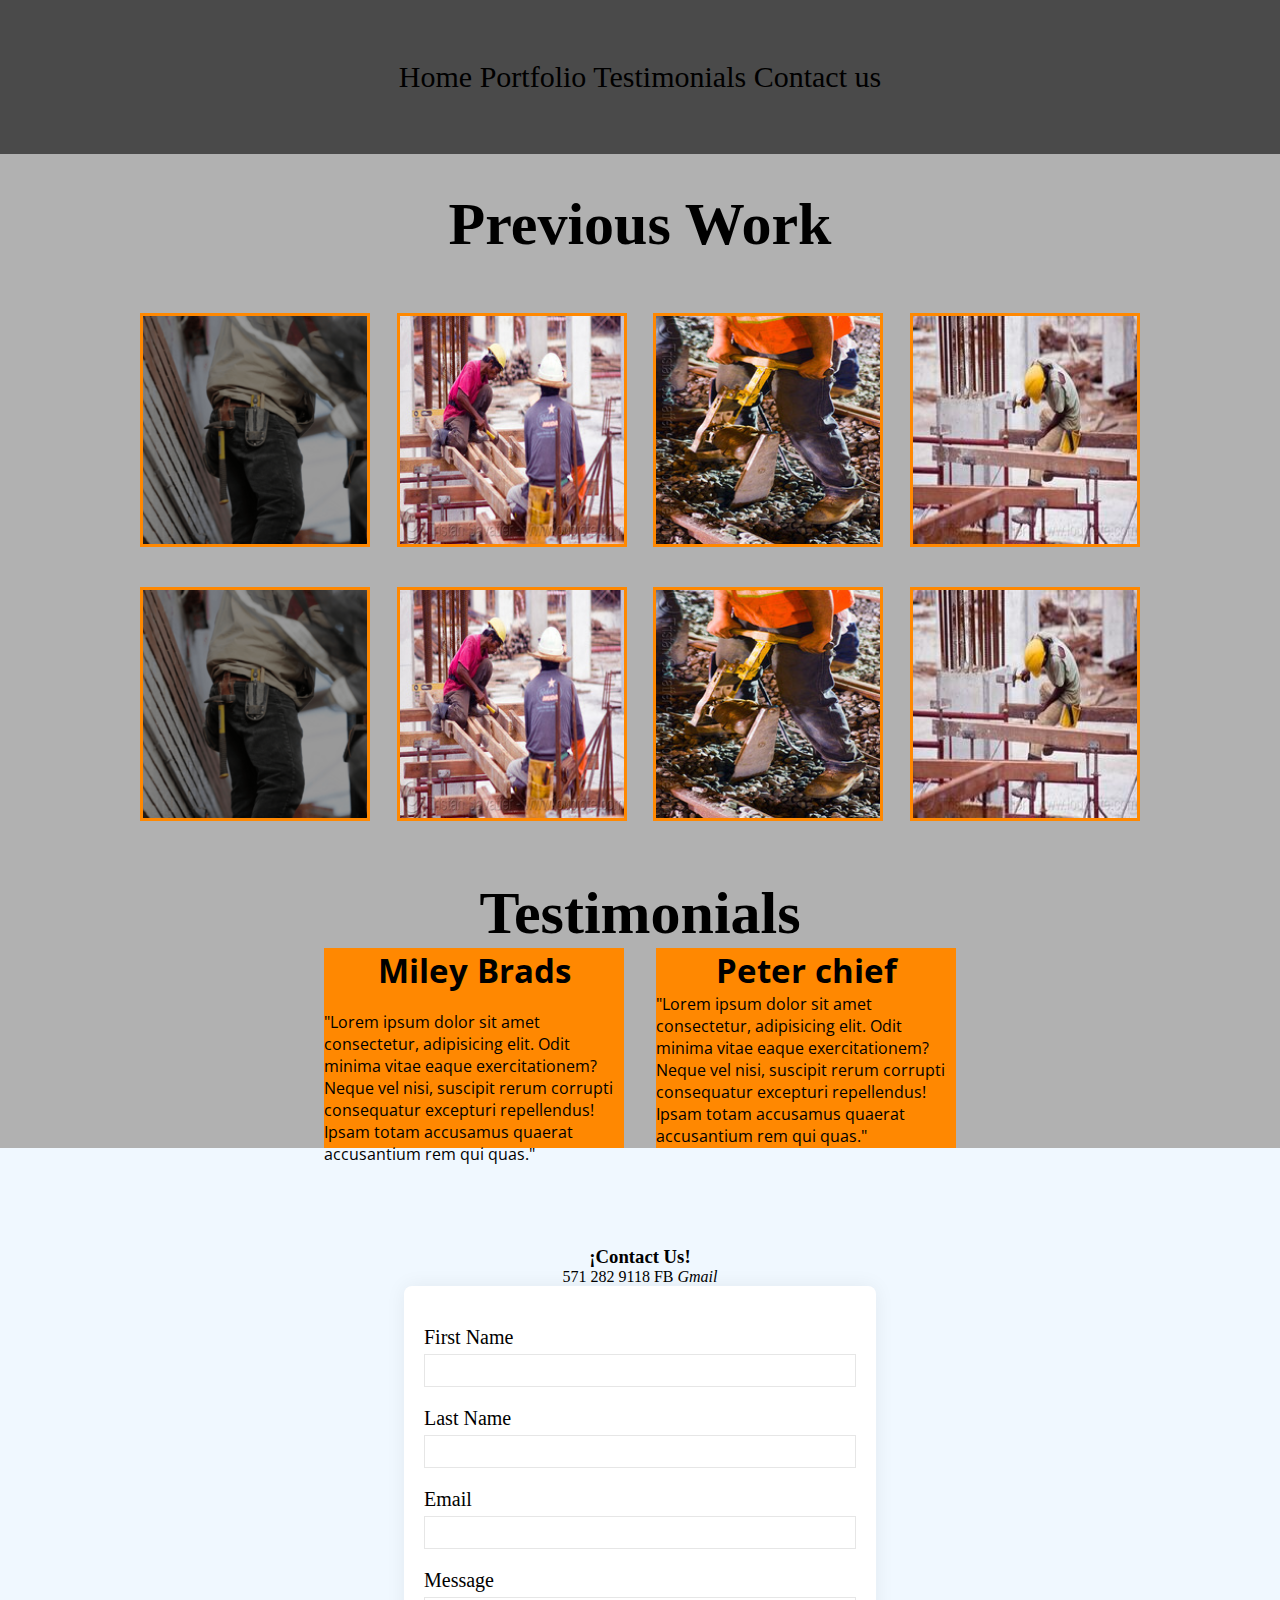
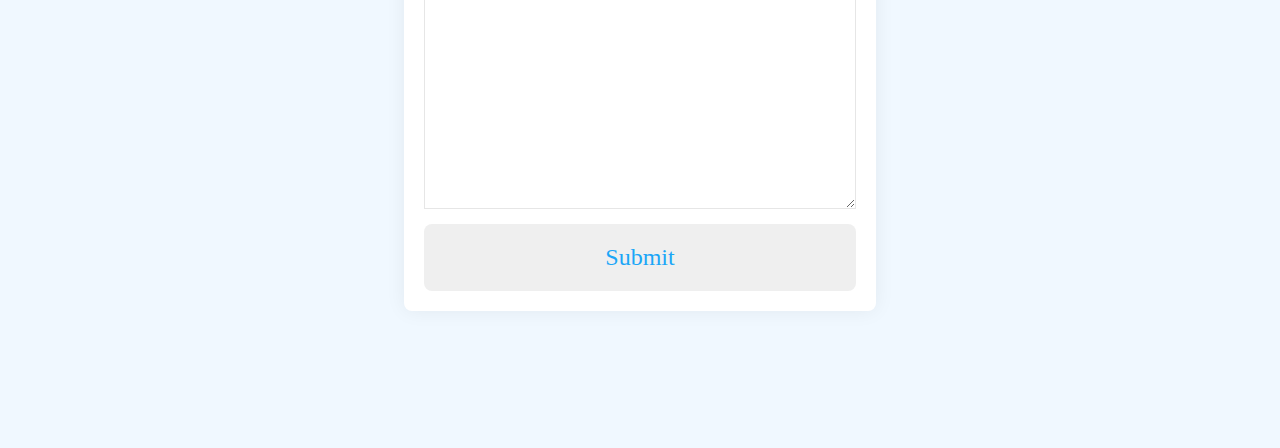
==== index.html @ d0335ebe "decorhome" ====
<!DOCTYPE html>
<html lang="en">

<head>
    <meta charset="UTF-8">
    <meta http-equiv="X-UA-Compatible" content="IE=edge">
    <meta name="viewport" content="width=device-width, initial-scale=1.0">
    <title>Decor Home Improvement</title>
    <link rel="stylesheet" type="text/css" href="styles.css">
    <!-- <script src="tuki.js"></script> -->

    <link
        href="https://fonts.googleapis.com/css2?family=Fraunces:ital,wght@1,500&family=Open+Sans:wght@300&family=Shizuru&display=swap"
        rel="stylesheet">
</head>



<body>
    <header>
        <div class="contenedor">
            <nav class="menu">
                <a href="#" target="_blank">Home</a>
                <a href="#projects">Portfolio</a>
                <a href="#test">Testimonials</a>
                <!-- <a href="#">Rates</a> -->
                <a href="#contact">Contact us</a>
                <!-- <a class="github" href="http://www.github.com/faahu" target="_blank"><i class="fa fa-github"></i></a> -->
            </nav>
    </header>

    <!-- <div class="contenedor-texto">
                <div class="texto">
                    <h1 class="nombre">Facundo Purdie</h1>
                    <h2 class="profesion">Web Developer</h2>
                </div>
            </div> -->

    <!-- Portfolio ZONE  CSS STYLE TEST -->
    <br>
    <br>


    <section class="Portfolio">
        <h3></h3>
        <div class="contenedor">
            <h3 class="projects" id="projects">Previous Work</h3>
            <div class="contenedor-projects">

            </div>
        </div>
    </section>
    <br>
    <br>
    <br>

    <!-- IMAGEN CENTRO -->
    <div class="container">
        <!-- <h3>asheeeeei</h3> -->
        <div class="imagenes">
            <ul id="imagis" class="imagis">
                <!-- <li> -->
                <div class="cuadrado">
                    <div class="saiz">
                        <div class="thumb">
                            <img src=" ./img/111.png" class="imagen">
                        </div>
                    </div>
                    <div class="saiz">
                        <div class="thumb">
                            <img src=" ./img/333.jpg" class="imagen">
                        </div>
                    </div>
                    <div class="saiz">
                        <div class="thumb">
                            <img src=" ./img/222.jpg" class="imagen">
                        </div>
                    </div>
                    <div class="saiz">
                        <div class="thumb">
                            <img src=" ./img/444.jpg" class="imagen">
                        </div>
                    </div>
                    <div class="saiz">
                        <div class="thumb">
                            <img src=" ./img/111.png" class="imagen">
                        </div>
                    </div>
                    <div class="saiz">
                        <div class="thumb">
                            <img src=" ./img/333.jpg" class="imagen">
                        </div>
                    </div>

                    <div class="saiz">
                        <div class="thumb">
                            <img src=" ./img/222.jpg" class="imagen">
                        </div>
                    </div>
                    <div class="saiz">
                        <div class="thumb">
                            <img src=" ./img/444.jpg" class="imagen">
                        </div>
                    </div>

                </div>
        </div>
        <!-- <img src="./img/333.jpg">
                <img src="./img/333.jpg"> -->
        <!-- <img src="./img/4.jpg"> -->


        <!-- </li> -->
        </ul>
    </div>
    </div>


    <!-- EFECTO CSS zzz -->


    <!-- <div id="shadow" class="shadow"></div> -->

    <!-- <div id="nav-arrows" class="nav-arrows">
        <a href="#">Next</a>
        <a href="#">Previous</a>
    </div> -->

    <!-- </div>
    </div> -->



    <!-- Services ZONE -->

    <!-- <section class="services">
                <h3></h3>
                <div class="contenedor">
                    <h3 class="projects">Services</h3>
                    <div class="contenedor-projects">

                    </div>
                </div>
            </section> -->


    <!-- Testimonials ZONE -->
    <br>
    <section class="testimonials" id="test">
        <h3 class="encabezado">Testimonials</h3>
        <div class="contenedor-testimonio">
            <div class="testimonio">
                <h4 class="monials">Miley Brads</h4>
                <br>
                <p class="font">"Lorem ipsum dolor sit amet consectetur, adipisicing elit.
                    Odit minima vitae eaque exercitationem? Neque vel nisi,
                    suscipit rerum corrupti consequatur excepturi repellendus!
                    Ipsam totam accusamus quaerat accusantium rem qui quas."</p>
            </div>
            <br>

            <div class="testimonio">
                <h4 class="monials">Peter chief</h4>
                <p class="font">"Lorem ipsum dolor sit amet consectetur, adipisicing elit.
                    Odit minima vitae eaque exercitationem? Neque vel nisi,
                    suscipit rerum corrupti consequatur excepturi repellendus!
                    Ipsam totam accusamus quaerat accusantium rem qui quas."</p>
            </div>
        </div>
    </section>


    <!-- CONTAC ZONE, gmail, FB LOGO

        
    <section class="contact" id="contact">
        <h3>¡Contact Us!</h3>
        <div>
            <a href="#"></a> 
            571 282 9118
            <a href="#">FB</a>
            <a class="Gmail" href="mailto:fgrivas@yahoo.com" target="_blank"><i class="fa fa-github">Gmail</i></a>
             <a href="mailto:fgrivas@yahoo.com">Send Quote</a> 

        </div>
    </section>

    </div>
-->
    <!-- FORMULARIO -->

    <section class="seccion">
        <h3 class="">¡Contact Us!</h3>

        <div>
            <!-- <a href="#"></a> -->
            571 282 9118
            <a href="#">FB</a>
            <a class="Gmail" href="mailto:fgrivas@yahoo.com" target="_blank"><i class="fa fa-github">Gmail</i></a>
            <!-- <a href="mailto:fgrivas@yahoo.com">Send Quote</a> -->

        </div>
        <div class="containerrr">
            <form action="https://formspree.io/f/mjvlavng" method="POST" id="my-form" target="_blank">

                <div class="form-group">
                    <label for="firstName"> First Name</label>
                    <input type="text" id="firstName" name="firstName">
                </div>

                <div class="form-group">
                    <label for="lastName">Last Name</label>
                    <input type="text" id="lastName" name="lastName">
                </div>

                <div class="form-group">
                    <label for="email"> Email</label>
                    <input type="text" id="email" name="email">
                </div>

                <div class="form-group">
                    <label for="message">Message</label>
                    <textarea name="message" id="message" cols="30" rows="10"></textarea>
                </div>

                <button type="submit">Submit</button>
            </form>
        </div>
        <div id="status"></div>
    </section>

    <script src="tuki.js"></script>
</body>

</html>
---- styles.css ----
body {
    background-color: rgb(177, 177, 177);
    /* font-family: 'Fraunces', serif; */
    /* font-family: 'Shizuru', cursive; */
    font-family: 'Open Sans', sans-serif;
}

/* FUENTE DE JOEL

font-family: 'Fraunces', serif;
font-family: 'Shizuru', cursive; 

CENTER IMAGE

{
    display: block;
    margin-left: auto;
    margin-right: auto;
    width: 50%;
  }
 
  */

.header {
    padding: 60px;
    text-align: center;
    background: #1abc9c;
    color: white;
    font-size: 30px;
}

.menu {
    padding: 60px;
    text-align: center;
    background: #05050598;
    /* color: rgb(224, 8, 8); */
    font-size: 30px;
    color: inherit;
    text-decoration: inherit;
}

a {
    color: inherit;
    text-decoration: inherit;
}




/*-------------------------------- EFFECT PORTFOLIO ------------------------- */


.projects {

    /* font-family: 'Fraunces', serif; */
    /* font-family: 'Shizuru', cursive; */
    /* font-family: 'Open Sans', sans-serif; */

    font-size: 60px;
    text-align: center;

}

.cuadrado {
    display: flex;
    flex-direction: row;
    flex-wrap: wrap;
    justify-content: space-between;
}

.imagis {

    display: block;
    margin-left: auto;
    margin-right: auto;
    /* width: 50%; */





    /* width: 100%; */
    /* vertical-align: top;
    border-radius: 3px; */

    /* width: 90%; */
    max-width: 1000px;
    margin: auto;
    overflow: hidden;

    width: 100%;
    height: 100%;
    object-fit: cover;



    /* class thumb */
    /* 
    width: 100%;
    margin-bottom: 10px;
    border-color: #ff000d;
    border-style: solid;
} */
}

.container .imagenes .imagis .cuadrado .saiz {
    /* width: 23%; */
    margin-bottom: 40px;
}



.container .imagenes .imagis .cuadrado .saiz .thumb {

    /* width: 100%; */
    /* margin-bottom: 10px; */
    width: 100%;
    height: 100%;
    object-fit: cover;
    border-color: #ff8801;
    border-style: solid;
}

.imagen {

    Width: 100%;
    Height: 100%;
    Object-fit: cover;
}


/* TESTIMONIALS  */




.contenedor-testimonio {

    /* padding: 500px;
    padding-top: 100px; */
    display: flex;
    justify-content: center;
    gap: 1rem;
}



.encabezado {
    font-size: 60px;
    text-align: center;
}



.font {
    font-family: 'Open Sans', sans-serif;
    /* font-size: 25px; */
}




.testimonio {
    display: flex;
    flex-direction: column;
    background-color: #ff8801;
    height: 200px;
    width: 300px;

}

.monials {
    font-family: 'Open Sans', sans-serif;
    font-size: 33px;
    text-align: center;
}




/*                                       FORMULARIO                           */


* {
    padding: 0;
    margin: 0;
    box-sizing: border-box;
}

body {
    font-family: 'Montserrat';
}

.seccion {
    height: 100vh;
    width: 100%;
    background-color: aliceblue;
    display: flex;
    align-items: center;
    justify-content: center;
    flex-flow: column;
}

.containerrr {
    width: 90;
    max-width: 500px;
    margin: 0 auto;
    padding: 20px;
    box-shadow: 0px 0px 20px #00000010;
    background-color: white;
    border-radius: 8px;
    margin-bottom: 20px;
}


.form-group {
    width: 100%;
    margin-top: 20px;
    font-size: 20px;
}

.form-group input,
.form-group textarea {
    width: 100%;
    padding: 5px;
    font-size: 18px;
    border: 1px solid rgb(128, 128, 128, 0.199);
    margin-top: 5px;
}

textarea {
    resize: vertical;
}

button[type="submit"] {
    width: 100%;
    border: none;
    outline: none;
    padding: 20px;
    font-size: 24px;
    border-radius: 8px;
    font-family: 'Montserrat';
    color: rgb(27, 166, 247);
    text-align: center;
    cursor: pointer;
    margin-top: 10px;
    transition: .3s ease background-color;
}

button[type="submit"]:hover {
    background-color: rgb(214, 226, 236);
}

#status {
    width: 90%;
    max-width: 500px;
    text-align: center;
    padding: 10px;
    margin: 0 auto;
    border-radius: 8px;
}

#status.success {
    background-color: rgb(211, 250, 153);
    animation: status 4s ease forwards;
}

#status.error {
    background-color: rgb(250, 129, 92);
    color: white;
    animation: status 4s ease forwards;
}

@keyframes status {
    0% {
        opacity: 1;
        pointer-events: all;
    }

    90% {
        opacity: 1;
        pointer-events: all;
    }

    100% {
        opacity: 0;
        pointer-events: none;

    }
}
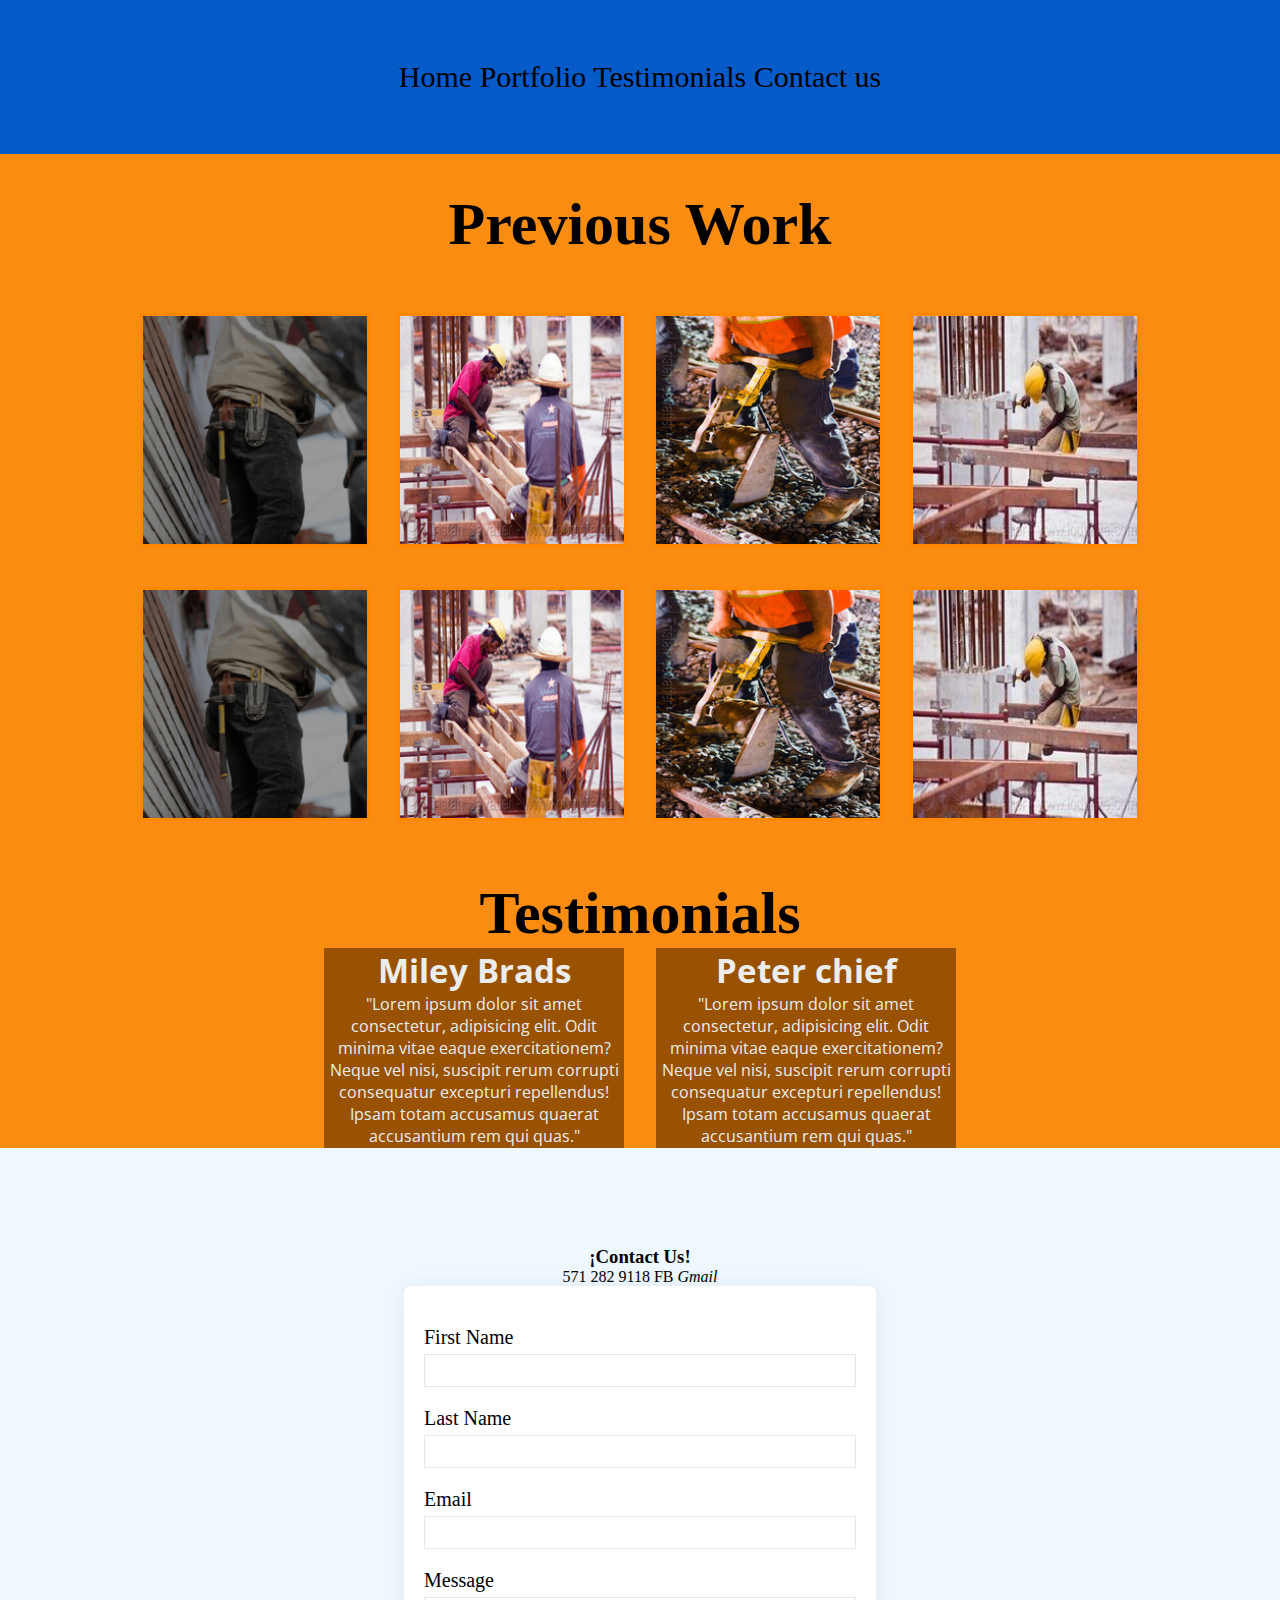
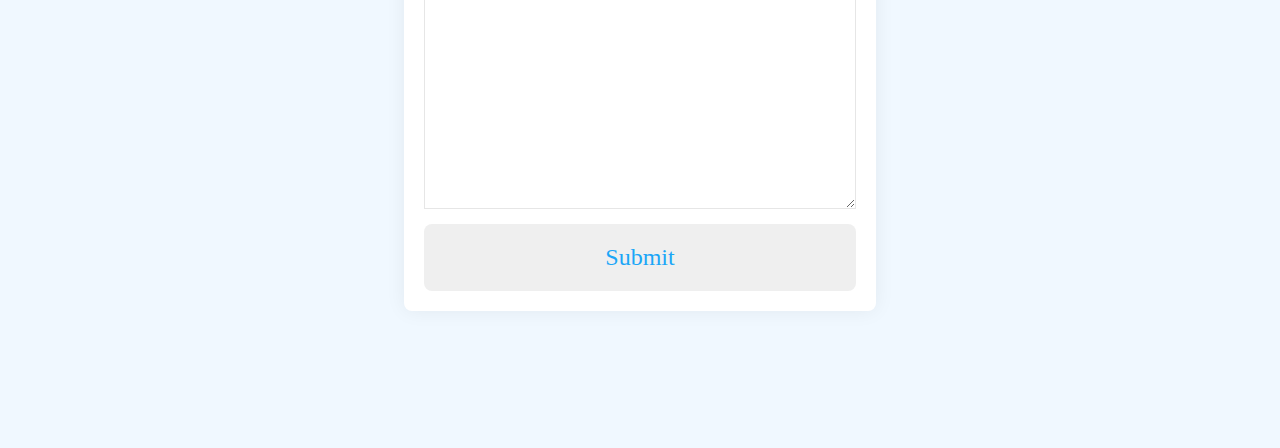
==== commit 5cf84d7f: "decorhome" ====
--- a/index.html
+++ b/index.html
@@ -151,7 +151,7 @@
         <div class="contenedor-testimonio">
             <div class="testimonio">
                 <h4 class="monials">Miley Brads</h4>
-                <br>
+
                 <p class="font">"Lorem ipsum dolor sit amet consectetur, adipisicing elit.
                     Odit minima vitae eaque exercitationem? Neque vel nisi,
                     suscipit rerum corrupti consequatur excepturi repellendus!
--- a/styles.css
+++ b/styles.css
@@ -1,5 +1,5 @@
 body {
-    background-color: rgb(177, 177, 177);
+    background-color: rgb(250, 141, 17);
     /* font-family: 'Fraunces', serif; */
     /* font-family: 'Shizuru', cursive; */
     font-family: 'Open Sans', sans-serif;
@@ -32,7 +32,7 @@
 .menu {
     padding: 60px;
     text-align: center;
-    background: #05050598;
+    background: #075bc9;
     /* color: rgb(224, 8, 8); */
     font-size: 30px;
     color: inherit;
@@ -141,6 +141,7 @@
     display: flex;
     justify-content: center;
     gap: 1rem;
+    color: rgb(236, 237, 238);
 }
 
 
@@ -155,6 +156,7 @@
 .font {
     font-family: 'Open Sans', sans-serif;
     /* font-size: 25px; */
+    text-align: center;
 }
 
 
@@ -163,7 +165,7 @@
 .testimonio {
     display: flex;
     flex-direction: column;
-    background-color: #ff8801;
+    background-color: #995201;
     height: 200px;
     width: 300px;
 
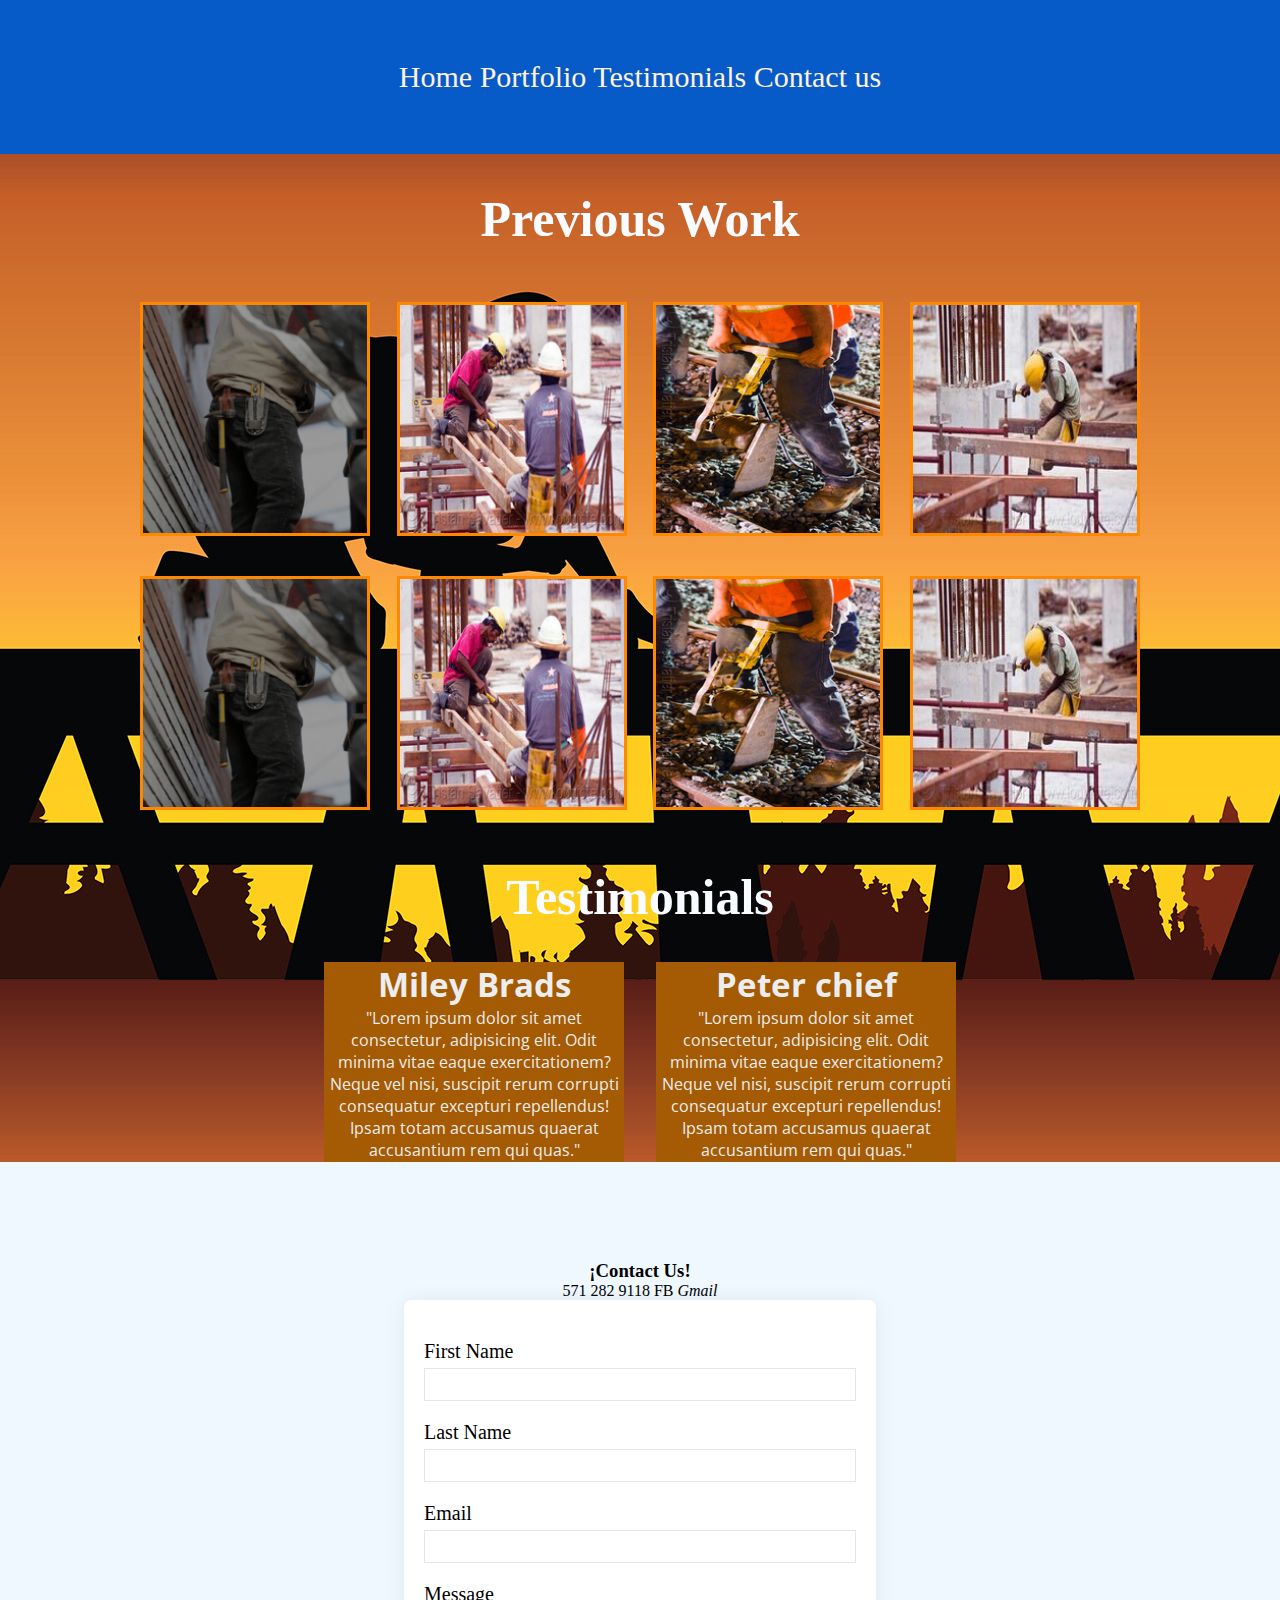
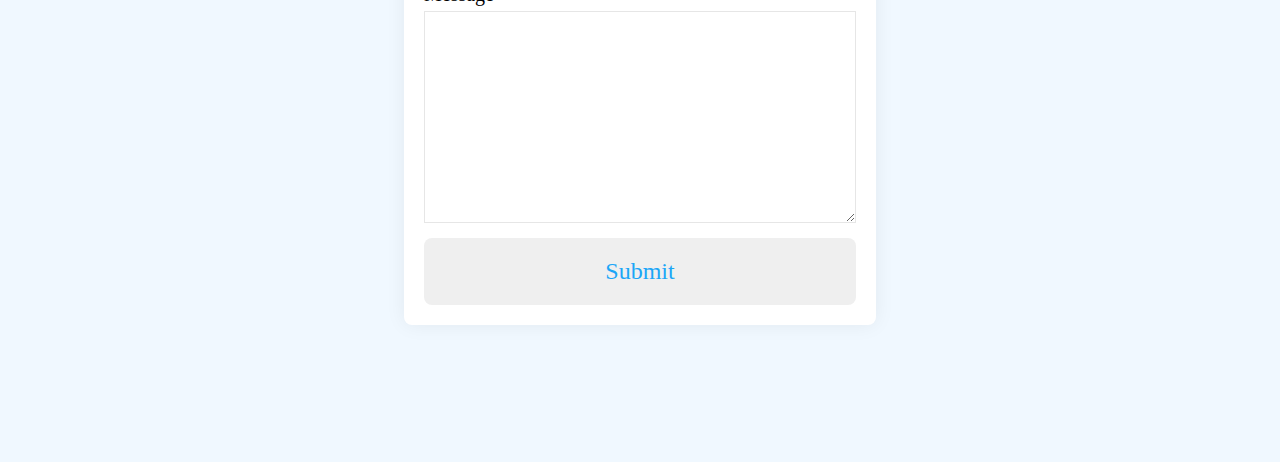
==== commit a9620ef5: "decorhome" ====
--- a/index.html
+++ b/index.html
@@ -20,7 +20,7 @@
     <header>
         <div class="contenedor">
             <nav class="menu">
-                <a href="#" target="_blank">Home</a>
+                <a href="#">Home</a>
                 <a href="#projects">Portfolio</a>
                 <a href="#test">Testimonials</a>
                 <!-- <a href="#">Rates</a> -->
@@ -40,6 +40,11 @@
     <br>
     <br>
 
+    <style>
+        body {
+            background-image: url('const.png');
+        }
+    </style>
 
     <section class="Portfolio">
         <h3></h3>
@@ -148,6 +153,8 @@
     <br>
     <section class="testimonials" id="test">
         <h3 class="encabezado">Testimonials</h3>
+        <br>
+        <br>
         <div class="contenedor-testimonio">
             <div class="testimonio">
                 <h4 class="monials">Miley Brads</h4>
@@ -190,7 +197,7 @@
     <!-- FORMULARIO -->
 
     <section class="seccion">
-        <h3 class="">¡Contact Us!</h3>
+        <h3 class="contact" id="contact">¡Contact Us! </h3>
 
         <div>
             <!-- <a href="#"></a> -->
--- a/styles.css
+++ b/styles.css
@@ -30,12 +30,14 @@
 }
 
 .menu {
+
     padding: 60px;
     text-align: center;
     background: #075bc9;
+    /* background-size: contain; */
     /* color: rgb(224, 8, 8); */
     font-size: 30px;
-    color: inherit;
+    color: rgb(255, 241, 219);
     text-decoration: inherit;
 }
 
@@ -56,8 +58,9 @@
     /* font-family: 'Shizuru', cursive; */
     /* font-family: 'Open Sans', sans-serif; */
 
-    font-size: 60px;
-    text-align: center;
+    font-size: 50px;
+    text-align: center;
+    color: #f8fbff;
 
 }
 
@@ -147,8 +150,9 @@
 
 
 .encabezado {
-    font-size: 60px;
-    text-align: center;
+    font-size: 50px;
+    text-align: center;
+    color: #f8fbff;
 }
 
 
@@ -165,7 +169,7 @@
 .testimonio {
     display: flex;
     flex-direction: column;
-    background-color: #995201;
+    background-color: #a55a04;
     height: 200px;
     width: 300px;
 
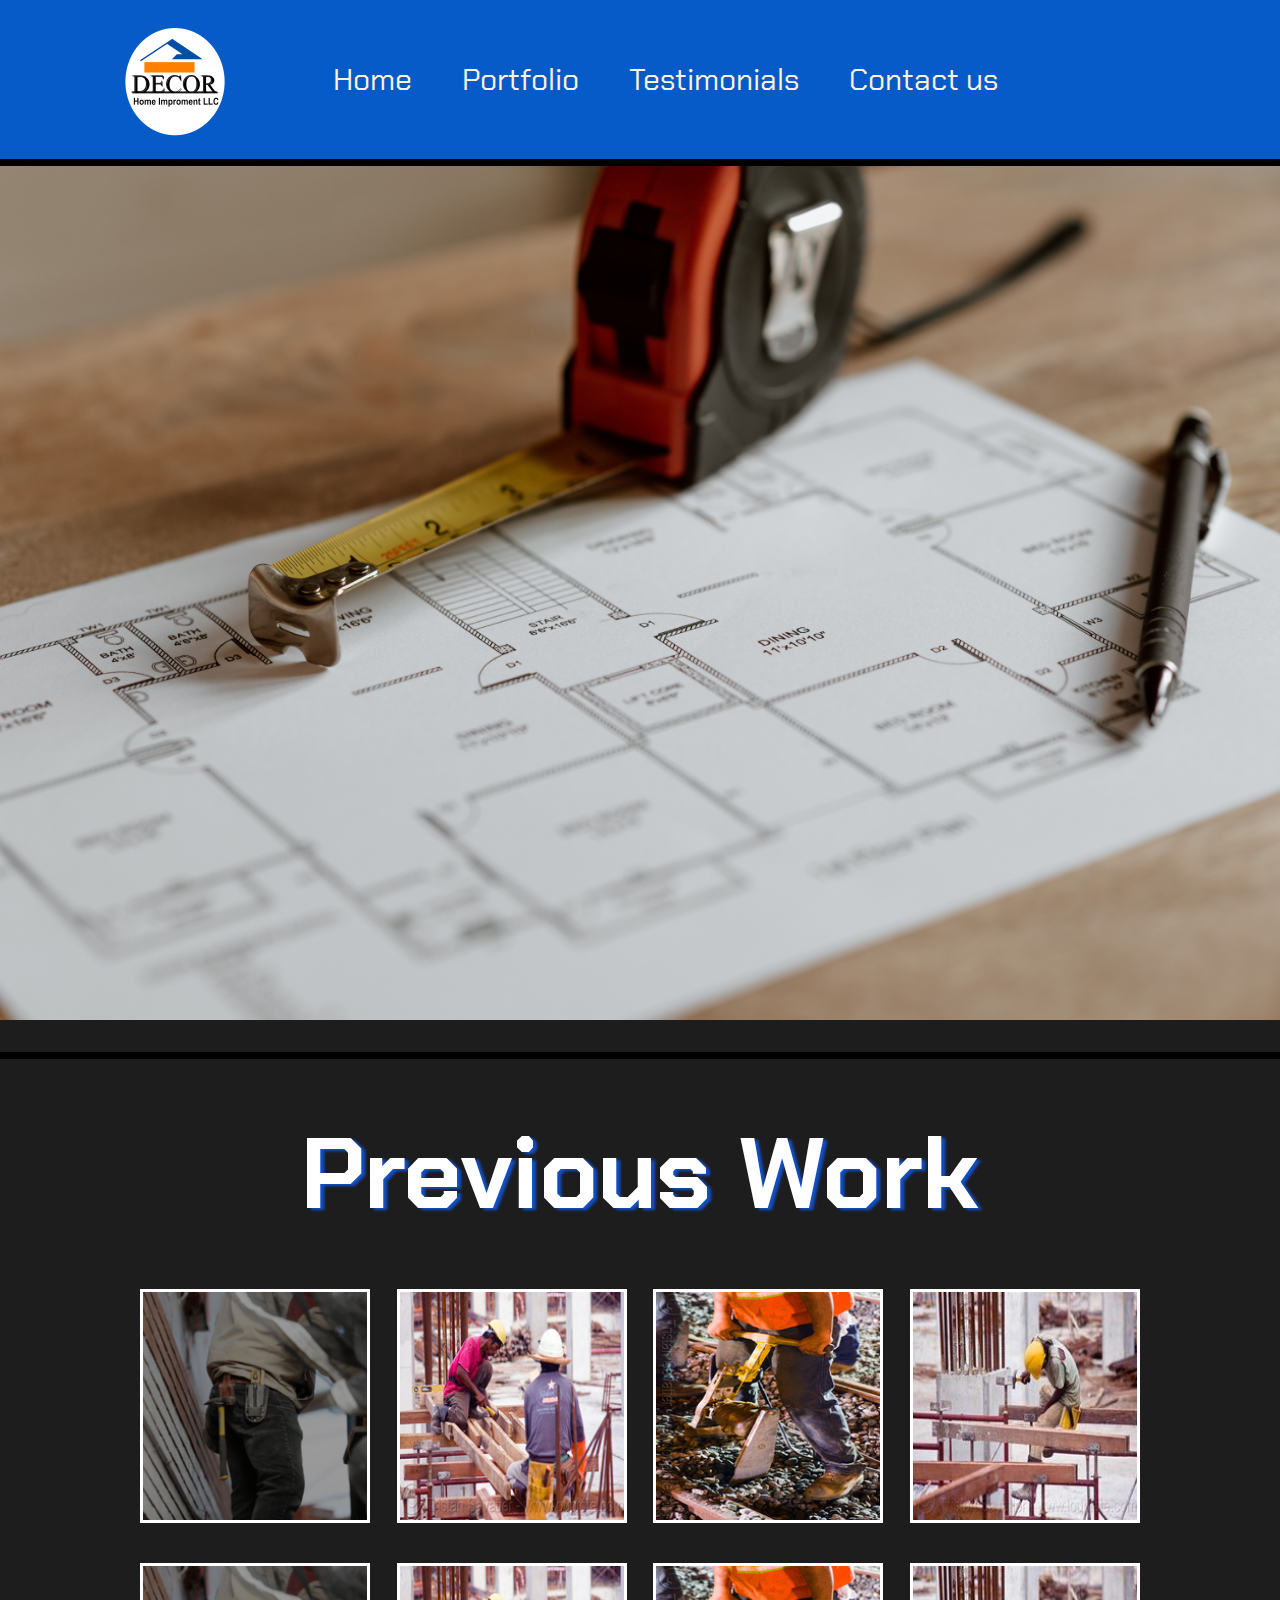
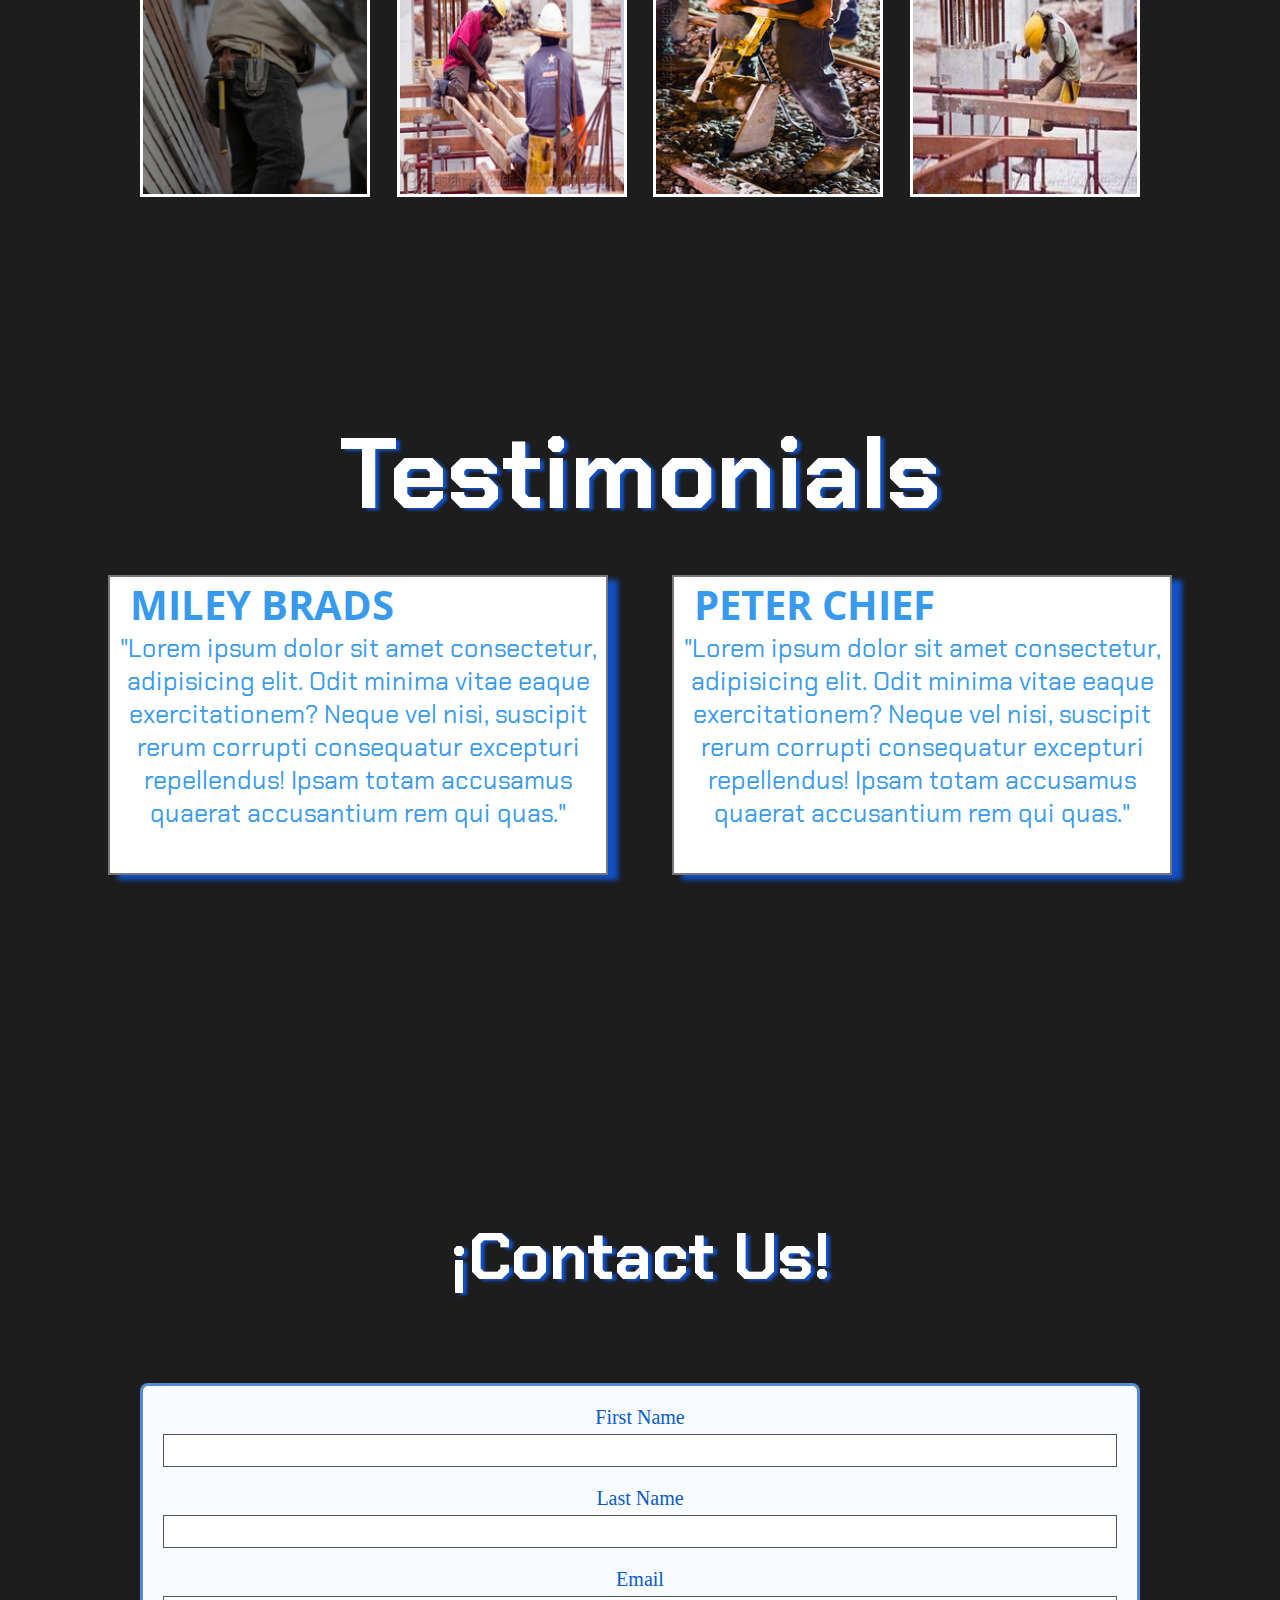
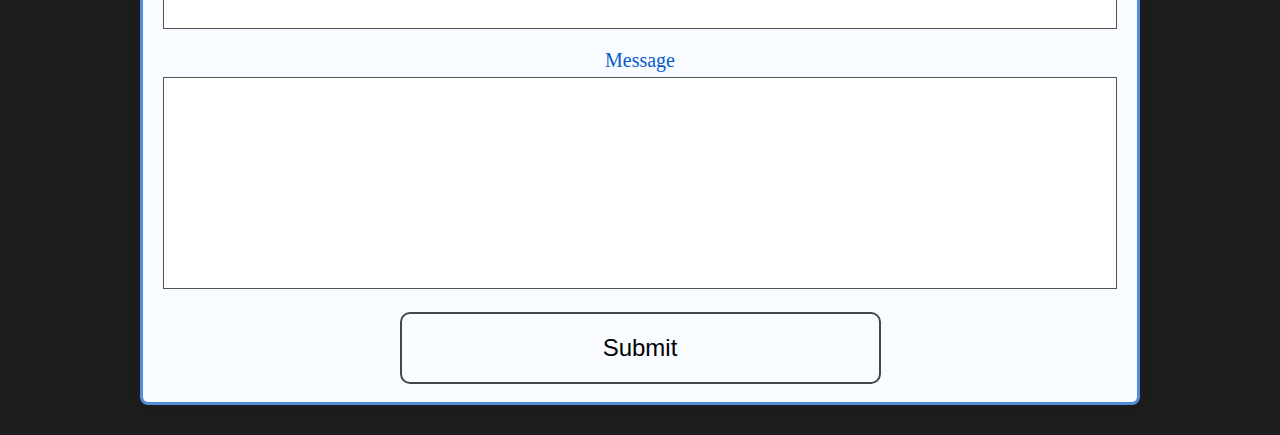
==== commit 825ef9d8: "decorhome" ====
--- a/index.html
+++ b/index.html
@@ -8,137 +8,183 @@
     <title>Decor Home Improvement</title>
     <link rel="stylesheet" type="text/css" href="styles.css">
     <!-- <script src="tuki.js"></script> -->
-
     <link
         href="https://fonts.googleapis.com/css2?family=Fraunces:ital,wght@1,500&family=Open+Sans:wght@300&family=Shizuru&display=swap"
         rel="stylesheet">
+    <link href="https://fonts.googleapis.com/css2?family=Chakra+Petch:wght@300&display=swap" rel="stylesheet">
+    <link href="https://fonts.googleapis.com/css2?family=Teko&display=swap" rel="stylesheet">
+    <script src="https://kit.fontawesome.com/c21ed3aa07.js" crossorigin="anonymous"></script>
 </head>
 
 
+<!-- MENU  -->
 
 <body>
     <header>
         <div class="contenedor">
+            <div class="logo">
+                <img src="img/Logo.png">
+            </div>
             <nav class="menu">
-                <a href="#">Home</a>
-                <a href="#projects">Portfolio</a>
-                <a href="#test">Testimonials</a>
-                <!-- <a href="#">Rates</a> -->
-                <a href="#contact">Contact us</a>
+                <div class="elementos">
+                    <a href="#">Home</a>
+                    <a href="#projects1">Portfolio</a>
+                    <a href="#test">Testimonials</a>
+                    <!-- <a href="#">Rates</a> -->
+                    <a href="#contact">Contact us</a>
+                </div>
                 <!-- <a class="github" href="http://www.github.com/faahu" target="_blank"><i class="fa fa-github"></i></a> -->
             </nav>
     </header>
 
-    <!-- <div class="contenedor-texto">
+    <!--RESPONSIVE-->
+    <div class="navbar">
+        <!-- Navbar logo -->
+        <div class="nav-header">
+            <div class="nav-logo"></div>
+        </div>
+
+        <!-- responsive navbar toggle button -->
+        <input type="checkbox" id="nav-check">
+        <div class="nav-btn">
+            <label for="nav-check">
+                <span></span>
+                <span></span>
+                <span></span>
+            </label>
+        </div>
+
+        <!-- Navbar items -->
+        <div class="nav-links">
+            <a href="index.html">Home</a>
+            <a href="#projects">Portfolio</a>
+            <a href="#test">Testimonials</a>
+            <a href="#contact">Contact us</a>
+        </div>
+
+    </div>
+    <!--HOME CON SLIDER-->
+    <section class="section-home" id="home">
+
+        <div class="slider">
+            <ul>
+                <li> <img src="img/imagen1.jpg"></li>
+                <li> <img src="img/imagen2.jpg"></li>
+                <li> <img src="img/imagen3.jpg"></li>
+                <li> <img src="img/imagen4.jpg"></li>
+            </ul>
+        </div>
+    </section>
+    <!-- 
+    <br>
+    <br> -->
+    <section id="portfolio">
+
+        <h3 class="projects h3-responsive" id="projects">Previous Work</h3>
+
+        <!-- <div class="contenedor-texto">
                 <div class="texto">
                     <h1 class="nombre">Facundo Purdie</h1>
                     <h2 class="profesion">Web Developer</h2>
                 </div>
             </div> -->
 
-    <!-- Portfolio ZONE  CSS STYLE TEST -->
-    <br>
-    <br>
-
-    <style>
-        body {
-            background-image: url('const.png');
-        }
-    </style>
-
-    <section class="Portfolio">
-        <h3></h3>
-        <div class="contenedor">
-            <h3 class="projects" id="projects">Previous Work</h3>
-            <div class="contenedor-projects">
-
-            </div>
-        </div>
-    </section>
-    <br>
-    <br>
-    <br>
-
-    <!-- IMAGEN CENTRO -->
-    <div class="container">
-        <!-- <h3>asheeeeei</h3> -->
-        <div class="imagenes">
-            <ul id="imagis" class="imagis">
-                <!-- <li> -->
-                <div class="cuadrado">
-                    <div class="saiz">
-                        <div class="thumb">
-                            <img src=" ./img/111.png" class="imagen">
+        <!-- Portfolio ZONE  CSS STYLE TEST -->
+
+
+        <section class="Portfolio" id="projects">
+            <div class="contenedor">
+                <h3 class="projects" id="projects1">Previous Work</h3>
+                <div class="contenedor-projects">
+                </div>
+            </div>
+
+
+            <!-- IMAGEN CENTRO -->
+            <div class="container">
+                <!-- <h3>asheeeeei</h3> -->
+                <div class="imagenes">
+                    <ul id="imagis" class="imagis">
+                        <!-- <li> -->
+                        <div class="cuadrado">
+                            <div class="saiz">
+                                <div class="thumb">
+                                    <img src=" ./img/111.png" class="imagen">
+                                </div>
+                            </div>
+                            <div class="saiz">
+                                <div class="thumb">
+                                    <img src=" ./img/333.jpg" class="imagen">
+                                </div>
+                            </div>
+                            <div class="saiz">
+                                <div class="thumb">
+                                    <img src=" ./img/222.jpg" class="imagen">
+                                </div>
+                            </div>
+                            <div class="saiz">
+                                <div class="thumb">
+                                    <img src=" ./img/444.jpg" class="imagen">
+                                </div>
+                            </div>
+                            <div class="saiz">
+                                <div class="thumb">
+                                    <img src=" ./img/111.png" class="imagen">
+                                </div>
+                            </div>
+                            <div class="saiz">
+                                <div class="thumb">
+                                    <img src=" ./img/333.jpg" class="imagen">
+                                </div>
+                            </div>
+
+                            <div class="saiz">
+                                <div class="thumb">
+                                    <img src=" ./img/222.jpg" class="imagen">
+                                </div>
+                            </div>
+                            <div class="saiz">
+                                <div class="thumb">
+                                    <img src=" ./img/444.jpg" class="imagen">
+                                </div>
+                            </div>
+
                         </div>
-                    </div>
-                    <div class="saiz">
-                        <div class="thumb">
-                            <img src=" ./img/333.jpg" class="imagen">
-                        </div>
-                    </div>
-                    <div class="saiz">
-                        <div class="thumb">
-                            <img src=" ./img/222.jpg" class="imagen">
-                        </div>
-                    </div>
-                    <div class="saiz">
-                        <div class="thumb">
-                            <img src=" ./img/444.jpg" class="imagen">
-                        </div>
-                    </div>
-                    <div class="saiz">
-                        <div class="thumb">
-                            <img src=" ./img/111.png" class="imagen">
-                        </div>
-                    </div>
-                    <div class="saiz">
-                        <div class="thumb">
-                            <img src=" ./img/333.jpg" class="imagen">
-                        </div>
-                    </div>
-
-                    <div class="saiz">
-                        <div class="thumb">
-                            <img src=" ./img/222.jpg" class="imagen">
-                        </div>
-                    </div>
-                    <div class="saiz">
-                        <div class="thumb">
-                            <img src=" ./img/444.jpg" class="imagen">
-                        </div>
-                    </div>
-
-                </div>
-        </div>
-        <!-- <img src="./img/333.jpg">
+                </div>
+
+                <!-- <img src="./img/333.jpg">
                 <img src="./img/333.jpg"> -->
-        <!-- <img src="./img/4.jpg"> -->
-
-
-        <!-- </li> -->
-        </ul>
-    </div>
-    </div>
-
-
-    <!-- EFECTO CSS zzz -->
-
-
-    <!-- <div id="shadow" class="shadow"></div> -->
-
-    <!-- <div id="nav-arrows" class="nav-arrows">
+                <!-- <img src="./img/4.jpg"> -->
+
+
+                <!-- </li> -->
+                </ul>
+            </div>
+            </div>
+        </section>
+        <br>
+        <br>
+        <br>
+
+
+        <!-- EFECTO CSS zzz -->
+
+
+        <!-- <div id="shadow" class="shadow"></div> -->
+
+        <!-- <div id="nav-arrows" class="nav-arrows">
         <a href="#">Next</a>
         <a href="#">Previous</a>
     </div> -->
 
-    <!-- </div>
+        <!-- </div>
     </div> -->
 
 
 
-    <!-- Services ZONE -->
-
-    <!-- <section class="services">
+        <!-- Services ZONE -->
+
+        <!-- <section class="services">
                 <h3></h3>
                 <div class="contenedor">
                     <h3 class="projects">Services</h3>
@@ -149,32 +195,37 @@
             </section> -->
 
 
-    <!-- Testimonials ZONE -->
-    <br>
-    <section class="testimonials" id="test">
-        <h3 class="encabezado">Testimonials</h3>
+        <!-- Testimonials ZONE -->
         <br>
-        <br>
-        <div class="contenedor-testimonio">
-            <div class="testimonio">
-                <h4 class="monials">Miley Brads</h4>
-
-                <p class="font">"Lorem ipsum dolor sit amet consectetur, adipisicing elit.
-                    Odit minima vitae eaque exercitationem? Neque vel nisi,
-                    suscipit rerum corrupti consequatur excepturi repellendus!
-                    Ipsam totam accusamus quaerat accusantium rem qui quas."</p>
+        <section class="testimonials" id="test">
+            <div>
+                <h3 class="encabezado">Testimonials</h3>
+                <div class="encast"></div>
             </div>
             <br>
-
-            <div class="testimonio">
-                <h4 class="monials">Peter chief</h4>
-                <p class="font">"Lorem ipsum dolor sit amet consectetur, adipisicing elit.
-                    Odit minima vitae eaque exercitationem? Neque vel nisi,
-                    suscipit rerum corrupti consequatur excepturi repellendus!
-                    Ipsam totam accusamus quaerat accusantium rem qui quas."</p>
-            </div>
-        </div>
+            <br>
+            <div class="contenedor-testimonio">
+                <div class="testimonio shadow">
+                    <h4 class="monials">MILEY BRADS</h4>
+
+                    <p class="font">"Lorem ipsum dolor sit amet consectetur, adipisicing elit.
+                        Odit minima vitae eaque exercitationem? Neque vel nisi,
+                        suscipit rerum corrupti consequatur excepturi repellendus!
+                        Ipsam totam accusamus quaerat accusantium rem qui quas."</p>
+                </div>
+                <br>
+
+                <div class="testimonio shadow">
+                    <h4 class="monials">PETER CHIEF</h4>
+                    <p class="font">"Lorem ipsum dolor sit amet consectetur, adipisicing elit.
+                        Odit minima vitae eaque exercitationem? Neque vel nisi,
+                        suscipit rerum corrupti consequatur excepturi repellendus!
+                        Ipsam totam accusamus quaerat accusantium rem qui quas."</p>
+                </div>
+            </div>
+        </section>
     </section>
+
 
 
     <!-- CONTAC ZONE, gmail, FB LOGO
@@ -194,24 +245,50 @@
 
     </div>
 -->
-    <!-- FORMULARIO -->
-
-    <section class="seccion">
+    <!-- FORMULARIO     <i class="fa-solid fa-phone"></i>   --  <a href="mailto:fgrivas@yahoo.com">
+-->
+
+    <section class="formulario">
         <h3 class="contact" id="contact">¡Contact Us! </h3>
-
-        <div>
+        <div class="datos">
             <!-- <a href="#"></a> -->
-            571 282 9118
-            <a href="#">FB</a>
-            <a class="Gmail" href="mailto:fgrivas@yahoo.com" target="_blank"><i class="fa fa-github">Gmail</i></a>
-            <!-- <a href="mailto:fgrivas@yahoo.com">Send Quote</a> -->
-
+
+            <div class="contenedor1">
+                <!-- <div class="numero">571 282 9118</div> -->
+                <div class="menu-datos">
+                    <ul>
+                        <li>
+                            <a href="#">
+                                <!-- <span>Gmail</span> -->
+                                <span>
+                                    <i class="fas fa-envelope-open-text" aria-hidden="true"></i> </span>
+                                <span>¡Call me!</span>
+                            </a>
+                        </li>
+                    </ul>
+                </div>
+            </div>
+            <div class="menu-datos">
+                <ul>
+                    <li>
+                        <a href="mailto:fgrivas@yahoo.com">
+                            <!-- <span>Gmail</span> -->
+                            <span>
+                                <i class="fas fa-envelope-open-text" aria-hidden="true"></i>
+                            </span>
+                            <span>¡Email!</span>
+                        </a>
+                    </li>
+                </ul>
+            </div>
+        </div>
+        <!-- <a href="mailto:fgrivas@yahoo.com">Send Quote</a> -->
         </div>
         <div class="containerrr">
             <form action="https://formspree.io/f/mjvlavng" method="POST" id="my-form" target="_blank">
 
                 <div class="form-group">
-                    <label for="firstName"> First Name</label>
+                    <label for="firstName">First Name</label>
                     <input type="text" id="firstName" name="firstName">
                 </div>
 
@@ -230,12 +307,12 @@
                     <textarea name="message" id="message" cols="30" rows="10"></textarea>
                 </div>
 
-                <button type="submit">Submit</button>
+                <button class="button" type="submit">Submit</button>
+                <button id="boton" type="submit">Submit</button>
             </form>
         </div>
         <div id="status"></div>
     </section>
-
     <script src="tuki.js"></script>
 </body>
 
--- a/styles.css
+++ b/styles.css
@@ -1,25 +1,61 @@
+* {
+    margin: 0;
+    padding: 0;
+    box-sizing: border-box;
+}
+
 body {
-    background-color: rgb(250, 141, 17);
+    background-color: #1d1d1d;
     /* font-family: 'Fraunces', serif; */
     /* font-family: 'Shizuru', cursive; */
-    font-family: 'Open Sans', sans-serif;
-}
+    /* font-family: 'Open Sans', sans-serif; */
+
+    /* background-image: url('img/const.png');
+    background-repeat: no-repeat;
+    background-attachment: fixed;
+    width: 100%;
+    background-size: cover; */
+
+}
+
+
 
 /* FUENTE DE JOEL
-
-font-family: 'Fraunces', serif;
-font-family: 'Shizuru', cursive; 
-
-CENTER IMAGE
-
-{
-    display: block;
-    margin-left: auto;
-    margin-right: auto;
-    width: 50%;
-  }
- 
-  */
+  
+  font-family: 'Fraunces', serif;
+  font-family: 'Shizuru', cursive; 
+  
+  CENTER IMAGE
+  
+  {
+      display: block;
+      margin-left: auto;
+      margin-right: auto;
+      width: 50%;
+    }
+   
+    */
+
+.h3-responsive {
+    display: none;
+}
+
+.contenedor-responsive {
+    display: none;
+}
+
+.navbar {
+    display: none;
+}
+
+.logo {
+    position: absolute;
+    margin-left: 100px;
+}
+
+.logo img {
+    width: 150px;
+}
 
 .header {
     padding: 60px;
@@ -30,7 +66,6 @@
 }
 
 .menu {
-
     padding: 60px;
     text-align: center;
     background: #075bc9;
@@ -39,18 +74,309 @@
     font-size: 30px;
     color: rgb(255, 241, 219);
     text-decoration: inherit;
+    /* margin-left: 50px; */
+}
+
+.menu .elementos a {
+    margin-left: 50px;
+}
+
+.elementos {
+    display: flex;
+    justify-content: center;
+    align-items: center;
+    font-family: 'Chakra Petch', sans-serif;
 }
 
 a {
+    /* margin-left: 50px; */
     color: inherit;
     text-decoration: inherit;
 }
 
-
-
+.elementos a:hover {
+    border-bottom: 2px solid #Fff;
+}
+
+.nav-links {
+    display: none;
+
+}
+
+#boton {
+    display: none;
+}
+
+
+@media screen and (max-width: 1150px) {
+    .logo {
+        display: none;
+    }
+}
+
+/*PRIMER RESPONSIVE DEL FORMULARIO*/
+
+@media screen and (max-width: 1025px) {
+    .section-home {
+        height: 700px;
+    }
+
+    .containerrr {
+        max-width: 600px;
+    }
+
+    .button {
+        margin-left: 120px !important;
+    }
+}
+
+@media (max-width:800px) {
+    .section-home {
+        height: 500px;
+    }
+
+    .h3-responsive {
+        display: block;
+    }
+
+    .navbar {
+        display: block;
+    }
+
+    #nav-check {
+        display: none;
+    }
+
+    header {
+        width: 100%;
+        background-color: #075bc9;
+        height: 70px;
+    }
+
+    .contenedor {
+        display: none;
+    }
+
+    .nav-links a {
+        margin-left: 20PX;
+        color: white;
+        font-size: 22px;
+        padding-bottom: 20px;
+    }
+
+    .nav-links a:hover {
+        color: black;
+    }
+
+    .navbar .nav-btn {
+        display: inline-block;
+        position: absolute;
+        top: 0px;
+        right: 0px;
+    }
+
+    .navbar .nav-btn label {
+        display: inline-block;
+        width: 80px;
+        height: 70px;
+        padding: 25px;
+    }
+
+    .navbar .nav-btn label span {
+        display: block;
+        height: 10px;
+        width: 25px;
+        border-top: 3px solid #eee;
+    }
+
+    .navbar .nav-btn label:hover,
+    .navbar #nav-check:checked~.nav-btn label {
+        background-color: #075bc9;
+    }
+
+    .navbar .nav-links {
+        position: absolute;
+        display: block;
+        text-align: left;
+        width: 70%;
+        background-color: #075bc9;
+        transition: all 0.3s ease-in;
+        overflow-y: hidden;
+        top: 70px;
+        right: 0px;
+
+    }
+
+    .navbar .nav-links a {
+        display: block;
+        font-family: 'Chakra Petch', sans-serif;
+    }
+
+    /* when nav toggle button not checked */
+    .navbar #nav-check:not(:checked)~.nav-links {
+        height: 0px;
+    }
+
+    /* when nav toggle button is checked */
+    .navbar #nav-check:checked~.nav-links {
+        height: calc(100vh - 70px);
+        overflow-y: auto;
+    }
+
+    .navbar .nav-links .loginBtn {
+        padding: 10px 40px;
+        margin: 20px;
+        font-size: 18px;
+        font-weight: bold;
+        color: rgb(17, 32, 235);
+    }
+
+    .containerrr {
+        max-width: 400px;
+    }
+
+    /*PARA DESAPARECER EL BOTON ORIGINAL*/
+    .button {
+        display: none;
+    }
+
+    #boton {
+        display: block;
+        background-color: #f8fbff;
+        width: 50%;
+        border: none;
+        outline: 2px solid #075bc9;
+        padding: 20px;
+        font-size: 24px;
+        font-weight: 500;
+        border-radius: 8px;
+        color: black;
+        text-align: center;
+        cursor: pointer;
+        margin: 20px 90px;
+        transition: .3s ease background-color;
+    }
+}
+
+@media screen and (max-width:600px) {
+    .section-home {
+        height: 400px
+    }
+}
+
+@media screen and (max-width: 425px) {
+    .section-home {
+        height: 300px;
+    }
+
+    .containerrr {
+        max-width: 300px;
+    }
+
+    #boton {
+        width: 120px;
+        margin-left: 70px;
+    }
+}
+
+@media screen and (max-width: 340px) {
+    .section-home {
+        width: 100%;
+        height: 160px;
+    }
+
+    .containerrr {
+        max-width: 200px;
+    }
+
+    #boton {
+        width: 120px;
+        margin-left: 20px;
+    }
+
+}
+
+/*-------------------------------HOME CON SLIDER------------------------------*/
+
+.slider {
+    border-top: 7px solid black;
+    border-bottom: 7px solid black;
+    width: 100%;
+    margin: auto;
+    height: 900px;
+    overflow: hidden;
+}
+
+.slider ul {
+    padding: 0;
+    display: flex;
+    width: 400%;
+    animation: slider 40s infinite alternate;
+    animation-timing-function: linear;
+}
+
+.slider li {
+    width: 100%;
+    list-style: none;
+}
+
+.slider li img {
+    width: 100%;
+}
+
+@keyframes slider {
+    0% {
+        margin-left: 0;
+    }
+
+    20% {
+        margin-left: 0;
+    }
+
+    40% {
+        margin-left: -100%;
+    }
+
+    50% {
+        margin-left: -100%;
+    }
+
+    60% {
+        margin-left: -200%;
+    }
+
+    70% {
+        margin-left: -200%;
+    }
+
+    85% {
+        margin-left: -300%;
+    }
+
+    100% {
+        margin-left: -300%;
+    }
+}
 
 /*-------------------------------- EFFECT PORTFOLIO ------------------------- */
 
+#portfolio {
+    background-image: url(img/uno.JPG);
+    background-repeat: no-repeat;
+    /* background-attachment: fixed; */
+    width: 100%;
+    background-size: cover;
+    padding-bottom: 50px;
+
+}
+
+#projects1 {
+    font-family: 'Chakra Petch', sans-serif;
+    font-size: 100px;
+    text-align: center;
+    color: #ffffff;
+    text-shadow: 4px 2px 3px rgb(17, 80, 199);
+}
 
 .projects {
 
@@ -58,9 +384,15 @@
     /* font-family: 'Shizuru', cursive; */
     /* font-family: 'Open Sans', sans-serif; */
 
+
     font-size: 50px;
     text-align: center;
     color: #f8fbff;
+    padding: 50px;
+    font-size: 70px;
+    text-align: center;
+    color: #ffffff;
+    text-shadow: 4px 2px 3px rgb(17, 80, 199);
 
 }
 
@@ -69,6 +401,8 @@
     flex-direction: row;
     flex-wrap: wrap;
     justify-content: space-between;
+    /* width: 100%; */
+
 }
 
 .imagis {
@@ -84,7 +418,7 @@
 
     /* width: 100%; */
     /* vertical-align: top;
-    border-radius: 3px; */
+      border-radius: 3px; */
 
     /* width: 90%; */
     max-width: 1000px;
@@ -99,12 +433,18 @@
 
     /* class thumb */
     /* 
-    width: 100%;
-    margin-bottom: 10px;
-    border-color: #ff000d;
-    border-style: solid;
-} */
-}
+      width: 100%;
+      margin-bottom: 10px;
+      border-color: #ff000d;
+      border-style: solid;
+  } */
+}
+
+.container {
+    text-align: center;
+}
+
+
 
 .container .imagenes .imagis .cuadrado .saiz {
     /* width: 23%; */
@@ -113,15 +453,20 @@
 
 
 
-.container .imagenes .imagis .cuadrado .saiz .thumb {
+.thumb {
 
     /* width: 100%; */
     /* margin-bottom: 10px; */
     width: 100%;
     height: 100%;
     object-fit: cover;
-    border-color: #ff8801;
+    border: 3px solid #fff;
     border-style: solid;
+}
+
+.imagenes {
+    margin-top: 70px;
+    margin: 0px auto;
 }
 
 .imagen {
@@ -134,73 +479,239 @@
 
 /* TESTIMONIALS  */
 
-
-
+.testimonials {
+    margin-top: 100px;
+    margin-bottom: 230px;
+}
 
 .contenedor-testimonio {
-
     /* padding: 500px;
-    padding-top: 100px; */
+      padding-top: 100px; */
     display: flex;
     justify-content: center;
-    gap: 1rem;
-    color: rgb(236, 237, 238);
-}
-
-
+    gap: 2rem;
+    color: rgb(33, 124, 160);
+    width: 100%;
+    /* overflow: hidden; */
+}
 
 .encabezado {
-    font-size: 50px;
-    text-align: center;
-    color: #f8fbff;
-}
-
+    /* font-family: 'Teko', sans-serif; */
+    font-family: 'Chakra Petch', sans-serif;
+    font-size: 100px;
+    text-align: center;
+    color: #ffffff;
+    text-shadow: 4px 2px 3px rgb(17, 80, 199);
+}
+
+/* .encast {
+    align-items: center;
+    text-align: center;
+    height: 100px;
+    width: 100px;
+    opacity: 60%;
+    background-color: #000000;
+  
+  } */
 
 
 .font {
     font-family: 'Open Sans', sans-serif;
     /* font-size: 25px; */
     text-align: center;
-}
-
-
-
+    text-decoration-color: #000000;
+}
+
+
+.testimonials {
+    text-align: center;
+}
 
 .testimonio {
+    border: 2px solid rgb(31, 31, 31);
     display: flex;
     flex-direction: column;
-    background-color: #a55a04;
-    height: 200px;
-    width: 300px;
+    background-color: #ffffff;
+    height: 300px;
+    width: 500px;
+    border-color: rgb(119, 119, 119);
+    /* box-shadow: 10px 5px 5px red; */
+}
+
+.shadow {
+    box-shadow: 10px 5px 5px rgb(17, 80, 199);
 
 }
 
 .monials {
     font-family: 'Open Sans', sans-serif;
-    font-size: 33px;
-    text-align: center;
-}
-
-
+    font-size: 40px;
+    text-align: left;
+    padding-left: 20px;
+    color: rgb(56 154 237);
+}
+
+.testimonio p {
+    font-size: 25px;
+    color: rgb(56 154 237);
+    font-family: 'Chakra Petch', sans-serif;
+
+}
+
+
+/*                   CONTACTOOOOOOOOOOOOOOOOOOOOOOOOOOOOOOOOOOOOOOOO            */
+
+
+.contact {
+    font-family: 'Chakra Petch', sans-serif;
+    font-size: 100px;
+    text-align: center;
+    color: #ffffff;
+    text-shadow: 4px 2px 3px rgb(17, 80, 199);
+}
 
 
 /*                                       FORMULARIO                           */
-
-
-* {
-    padding: 0;
-    margin: 0;
-    box-sizing: border-box;
-}
 
 body {
     font-family: 'Montserrat';
 }
 
+.formulario {
+    display: flex;
+    flex-direction: column;
+    align-items: center;
+    text-align: center;
+}
+
+.contenedor1 {
+    display: flex;
+}
+
+.contact {
+    margin-top: 60px;
+    margin-bottom: 10px;
+    font-size: 65px;
+    text-align: center;
+    color: #fff;
+}
+
+.datos {
+    font-weight: bolder;
+    margin-left: 70px;
+    font-size: 30px;
+    color: #fff;
+    display: flex;
+    justify-content: center;
+}
+
+/*EFECTO GMAIL*/
+ul {
+    list-style: none;
+}
+
+a {
+    color: inherit;
+    text-decoration: none;
+}
+
+hr {
+    border-color: var(--hr-color);
+    margin: 20px 0;
+}
+
+.numero {
+    margin-top: 10px;
+}
+
+.menu-datos {
+    display: flex;
+    justify-content: center;
+    /* width: 100px; */
+}
+
+.menu-datos li {
+    margin-right: 70px;
+    display: flex;
+    flex-direction: column;
+    width: 150px;
+}
+
+.menu-datos a {
+    position: relative;
+    display: block;
+    overflow: hidden;
+}
+
+.menu-datos a span {
+    transition: transform 0.2s ease-out;
+}
+
+.menu-datos a span:first-child {
+    display: inline-block;
+    padding: 10px;
+}
+
+.menu-datos a span:last-child {
+    position: absolute;
+    top: 0;
+    right: 0;
+    bottom: 0;
+    left: 0;
+    display: flex;
+    align-items: center;
+    justify-content: center;
+    transform: translateY(-100%);
+
+}
+
+.menu-datos i {
+    font-size: 30px;
+}
+
+.menu-datos a:hover span:first-child {
+    transform: translateY(100%);
+}
+
+.menu-datos a:hover span:last-child,
+.menu-datos[data-animation] a:hover span:last-child {
+    transform: none;
+    /* transform: translateX(100%); */
+}
+
+.menu-datos[data-animation="to-top"] a span:last-child {
+    transform: translateY(100%);
+}
+
+.menu-datos[data-animation="to-top"] a:hover span:first-child {
+    transform: translateY(-100%);
+}
+
+.menu-datos[data-animation="to-right"] a span:last-child {
+    transform: translateX(-100%);
+}
+
+.menu-datos[data-animation="to-right"] a:hover span:first-child {
+    transform: translateX(100%);
+}
+
+.menu-datos[data-animation="to-left"] a span:last-child {
+    transform: translateX(100%);
+}
+
+.menu-gmail[data-animation="to-left"] a:hover span:first-child {
+    transform: translateX(-100%);
+}
+
+
+.boton {
+    display: none;
+}
+
 .seccion {
     height: 100vh;
     width: 100%;
-    background-color: aliceblue;
+    background-color: #f8fbff;
     display: flex;
     align-items: center;
     justify-content: center;
@@ -208,21 +719,23 @@
 }
 
 .containerrr {
-    width: 90;
-    max-width: 500px;
+    width: 1000px;
     margin: 0 auto;
-    padding: 20px;
+    padding: 0 20px;
     box-shadow: 0px 0px 20px #00000010;
-    background-color: white;
+    background-color: #f8fbff;
     border-radius: 8px;
-    margin-bottom: 20px;
+    margin-top: 40px;
+    border: 3px solid #075bc9b0
 }
 
 
 .form-group {
+    color: #075bc9;
     width: 100%;
     margin-top: 20px;
     font-size: 20px;
+    font-weight: 500;
 }
 
 .form-group input,
@@ -230,31 +743,32 @@
     width: 100%;
     padding: 5px;
     font-size: 18px;
-    border: 1px solid rgb(128, 128, 128, 0.199);
+    border: 1px solid #535353;
     margin-top: 5px;
 }
 
 textarea {
-    resize: vertical;
-}
-
-button[type="submit"] {
-    width: 100%;
+    resize: none;
+}
+
+.button[type="submit"] {
+    background-color: #f8fbff;
+    width: 50%;
     border: none;
-    outline: none;
+    outline: 2px solid #464646;
     padding: 20px;
     font-size: 24px;
+    font-weight: 500;
     border-radius: 8px;
-    font-family: 'Montserrat';
-    color: rgb(27, 166, 247);
+    color: black;
     text-align: center;
     cursor: pointer;
-    margin-top: 10px;
+    margin: 20px 220px;
     transition: .3s ease background-color;
 }
 
-button[type="submit"]:hover {
-    background-color: rgb(214, 226, 236);
+.button[type="submit"]:hover {
+    background-color: #075bc95e;
 }
 
 #status {
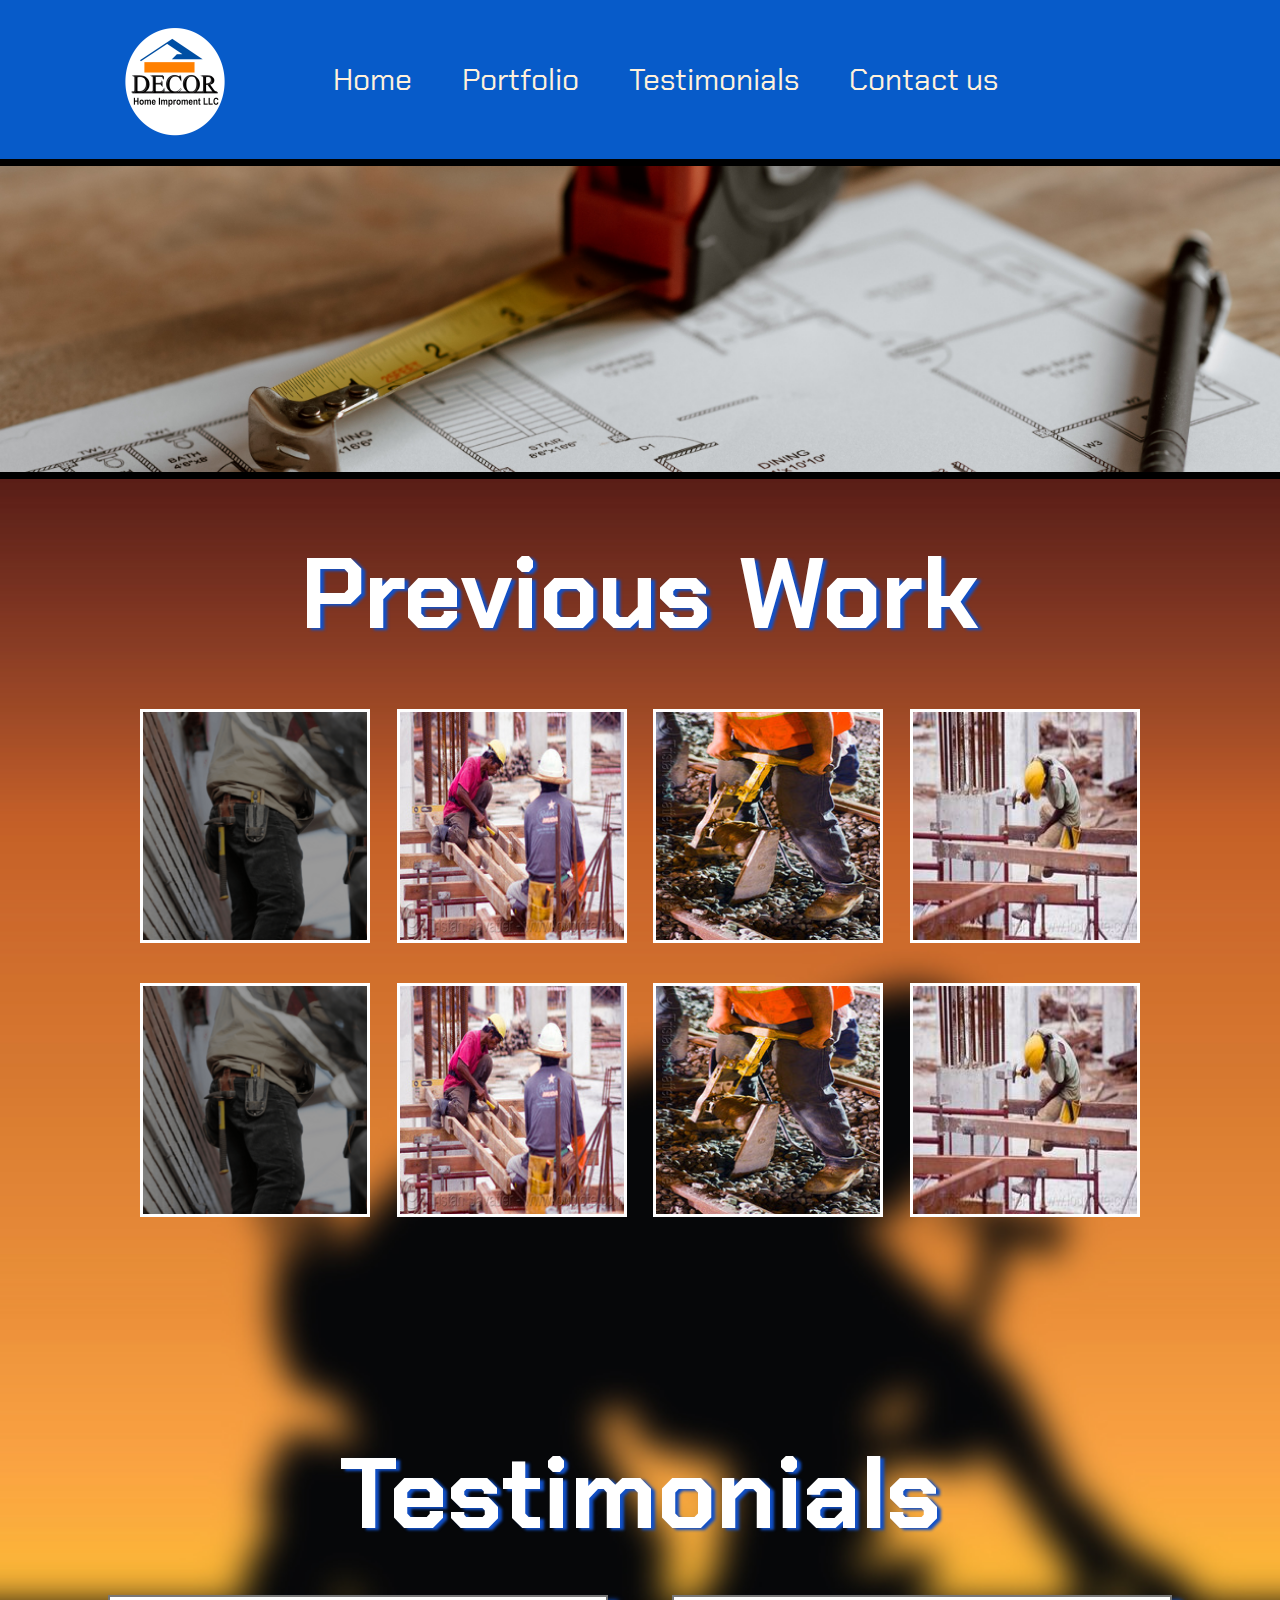
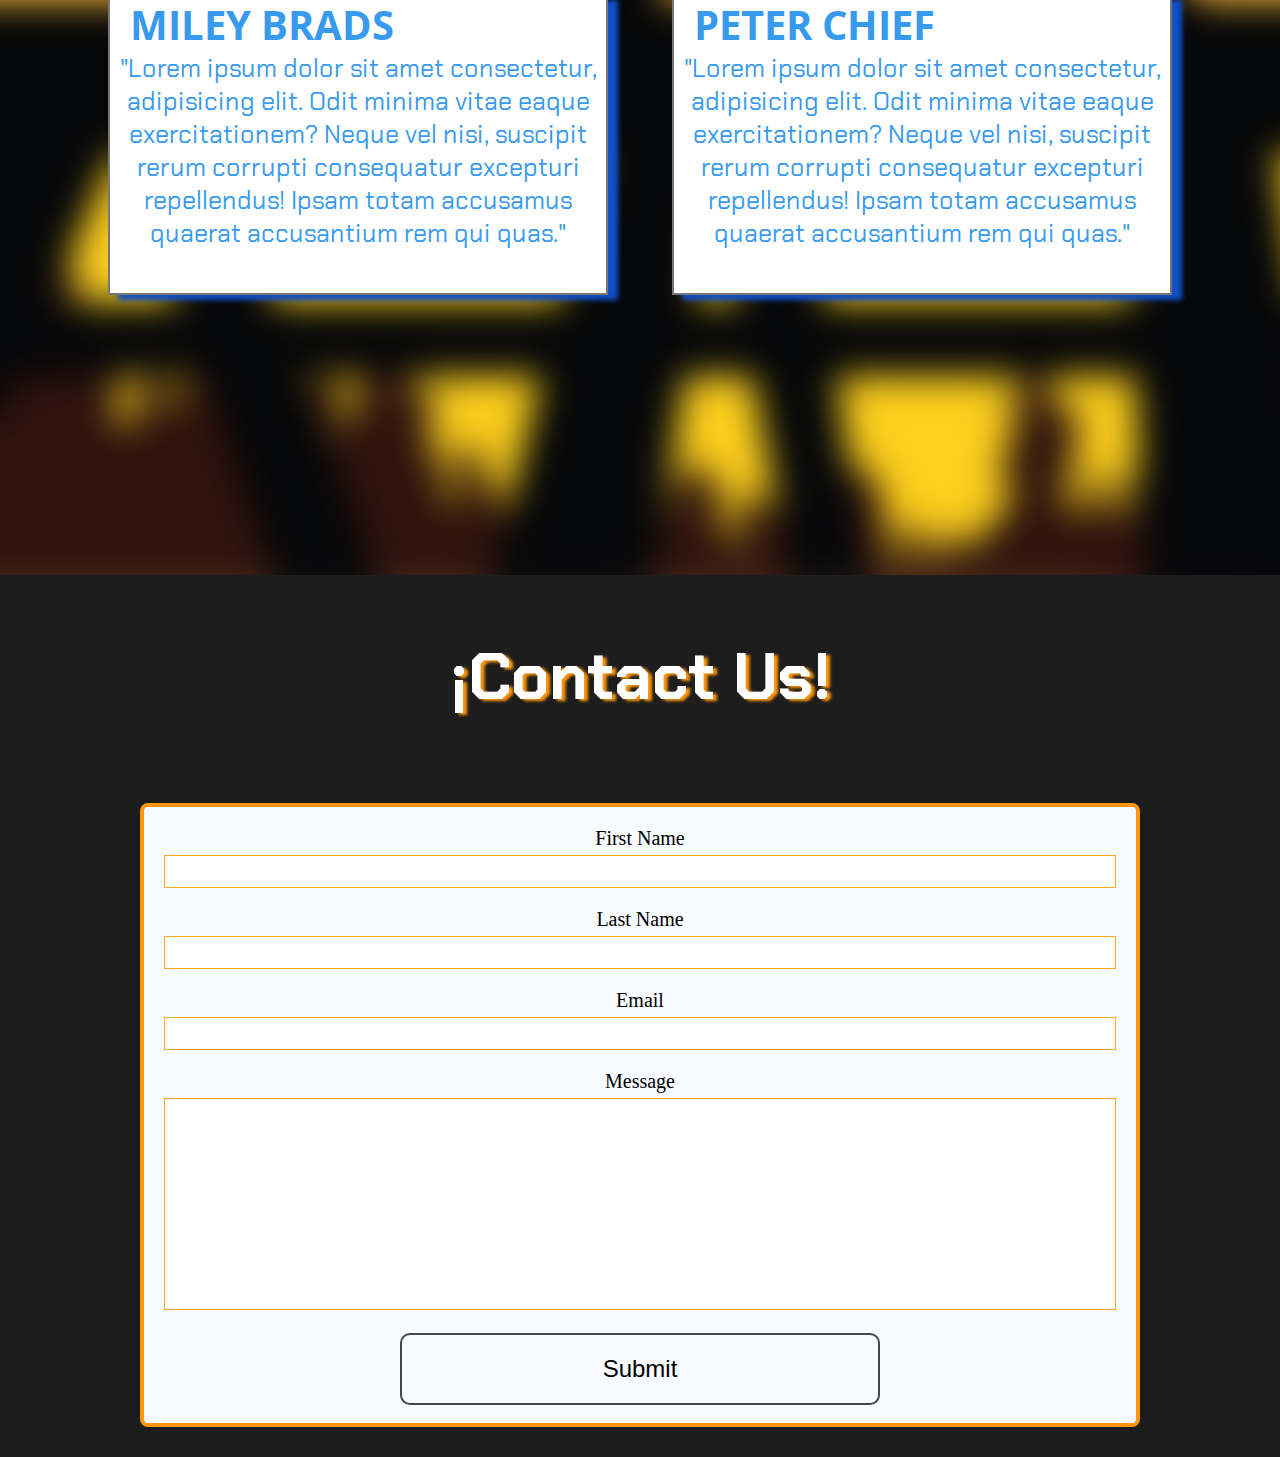
==== commit 9a7c002e: "decorhome" ====
--- a/index.html
+++ b/index.html
@@ -17,11 +17,16 @@
 </head>
 
 
-<!-- MENU  -->
-
 <body>
+
+    <!--FLECHA PARA VOLVER AL INICIO-->
+
+    <div class="flecha">
+        <a href="#home"><i class="fas fa-arrow-circle-up"></i></a>
+    </div>
+
     <header>
-        <div class="contenedor">
+        <div class="contenedor" id="home">
             <div class="logo">
                 <img src="img/Logo.png">
             </div>
@@ -261,7 +266,7 @@
                             <a href="#">
                                 <!-- <span>Gmail</span> -->
                                 <span>
-                                    <i class="fas fa-envelope-open-text" aria-hidden="true"></i> </span>
+                                    <i class="fas fa-phone" aria-hidden="true"></i> </span>
                                 <span>¡Call me!</span>
                             </a>
                         </li>
@@ -274,7 +279,7 @@
                         <a href="mailto:fgrivas@yahoo.com">
                             <!-- <span>Gmail</span> -->
                             <span>
-                                <i class="fas fa-envelope-open-text" aria-hidden="true"></i>
+                                <i class="fas fa-envelope" aria-hidden="true"></i> </span>
                             </span>
                             <span>¡Email!</span>
                         </a>
--- a/styles.css
+++ b/styles.css
@@ -36,6 +36,21 @@
    
     */
 
+.flecha {
+    position: fixed;
+    width: 100px;
+    height: 100px;
+    right: 0;
+    bottom: 0;
+}
+
+.flecha a i {
+    background-color: black;
+    color: white;
+    border-radius: 50%;
+    font-size: 70px;
+}
+
 .h3-responsive {
     display: none;
 }
@@ -123,6 +138,7 @@
 
     .containerrr {
         max-width: 600px;
+        border: 3px solid #ffa90db0;
     }
 
     .button {
@@ -303,7 +319,7 @@
     border-bottom: 7px solid black;
     width: 100%;
     margin: auto;
-    height: 900px;
+    height: 320px;
     overflow: hidden;
 }
 
@@ -311,7 +327,7 @@
     padding: 0;
     display: flex;
     width: 400%;
-    animation: slider 40s infinite alternate;
+    animation: slider 12s infinite alternate;
     animation-timing-function: linear;
 }
 
@@ -321,7 +337,9 @@
 }
 
 .slider li img {
-    width: 100%;
+    height: 500px;
+    width: 100%;
+    object-fit: cover;
 }
 
 @keyframes slider {
@@ -361,7 +379,7 @@
 /*-------------------------------- EFFECT PORTFOLIO ------------------------- */
 
 #portfolio {
-    background-image: url(img/uno.JPG);
+    background-image: url(img/prueba.png);
     background-repeat: no-repeat;
     /* background-attachment: fixed; */
     width: 100%;
@@ -485,10 +503,12 @@
 }
 
 .contenedor-testimonio {
+
     /* padding: 500px;
       padding-top: 100px; */
     display: flex;
     justify-content: center;
+    flex-wrap: wrap;
     gap: 2rem;
     color: rgb(33, 124, 160);
     width: 100%;
@@ -535,6 +555,7 @@
     height: 300px;
     width: 500px;
     border-color: rgb(119, 119, 119);
+    overflow: scroll;
     /* box-shadow: 10px 5px 5px red; */
 }
 
@@ -567,7 +588,7 @@
     font-size: 100px;
     text-align: center;
     color: #ffffff;
-    text-shadow: 4px 2px 3px rgb(17, 80, 199);
+    text-shadow: 4px 2px 3px rgb(255, 150, 12);
 }
 
 
@@ -635,6 +656,7 @@
     display: flex;
     flex-direction: column;
     width: 150px;
+
 }
 
 .menu-datos a {
@@ -726,16 +748,19 @@
     background-color: #f8fbff;
     border-radius: 8px;
     margin-top: 40px;
-    border: 3px solid #075bc9b0
+    border: 4px solid #075bc9b0;
+    border-color: rgb(255 150 12);
 }
 
 
 .form-group {
-    color: #075bc9;
+    color: #000000;
     width: 100%;
     margin-top: 20px;
     font-size: 20px;
     font-weight: 500;
+    border-color: rgb(255 150 12);
+    ;
 }
 
 .form-group input,
@@ -745,6 +770,7 @@
     font-size: 18px;
     border: 1px solid #535353;
     margin-top: 5px;
+    border-color: rgb(255 167 34);
 }
 
 textarea {
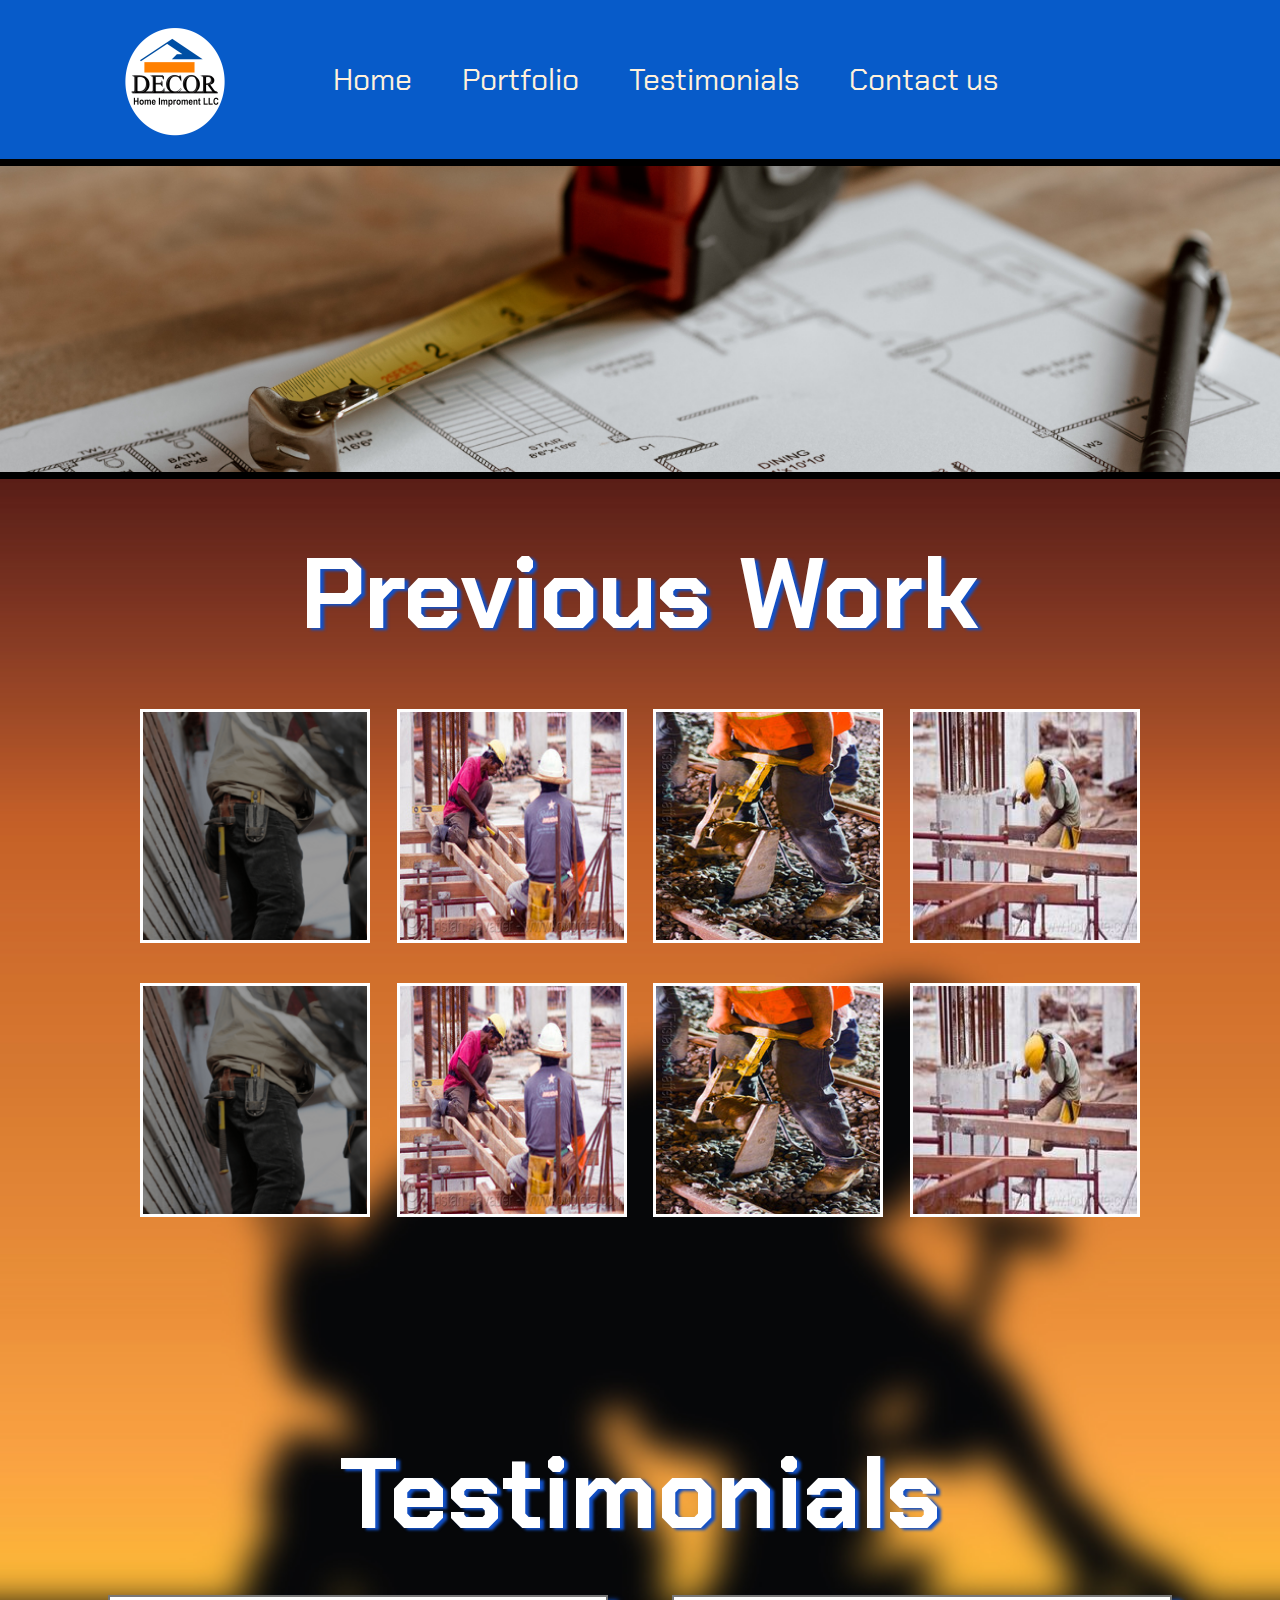
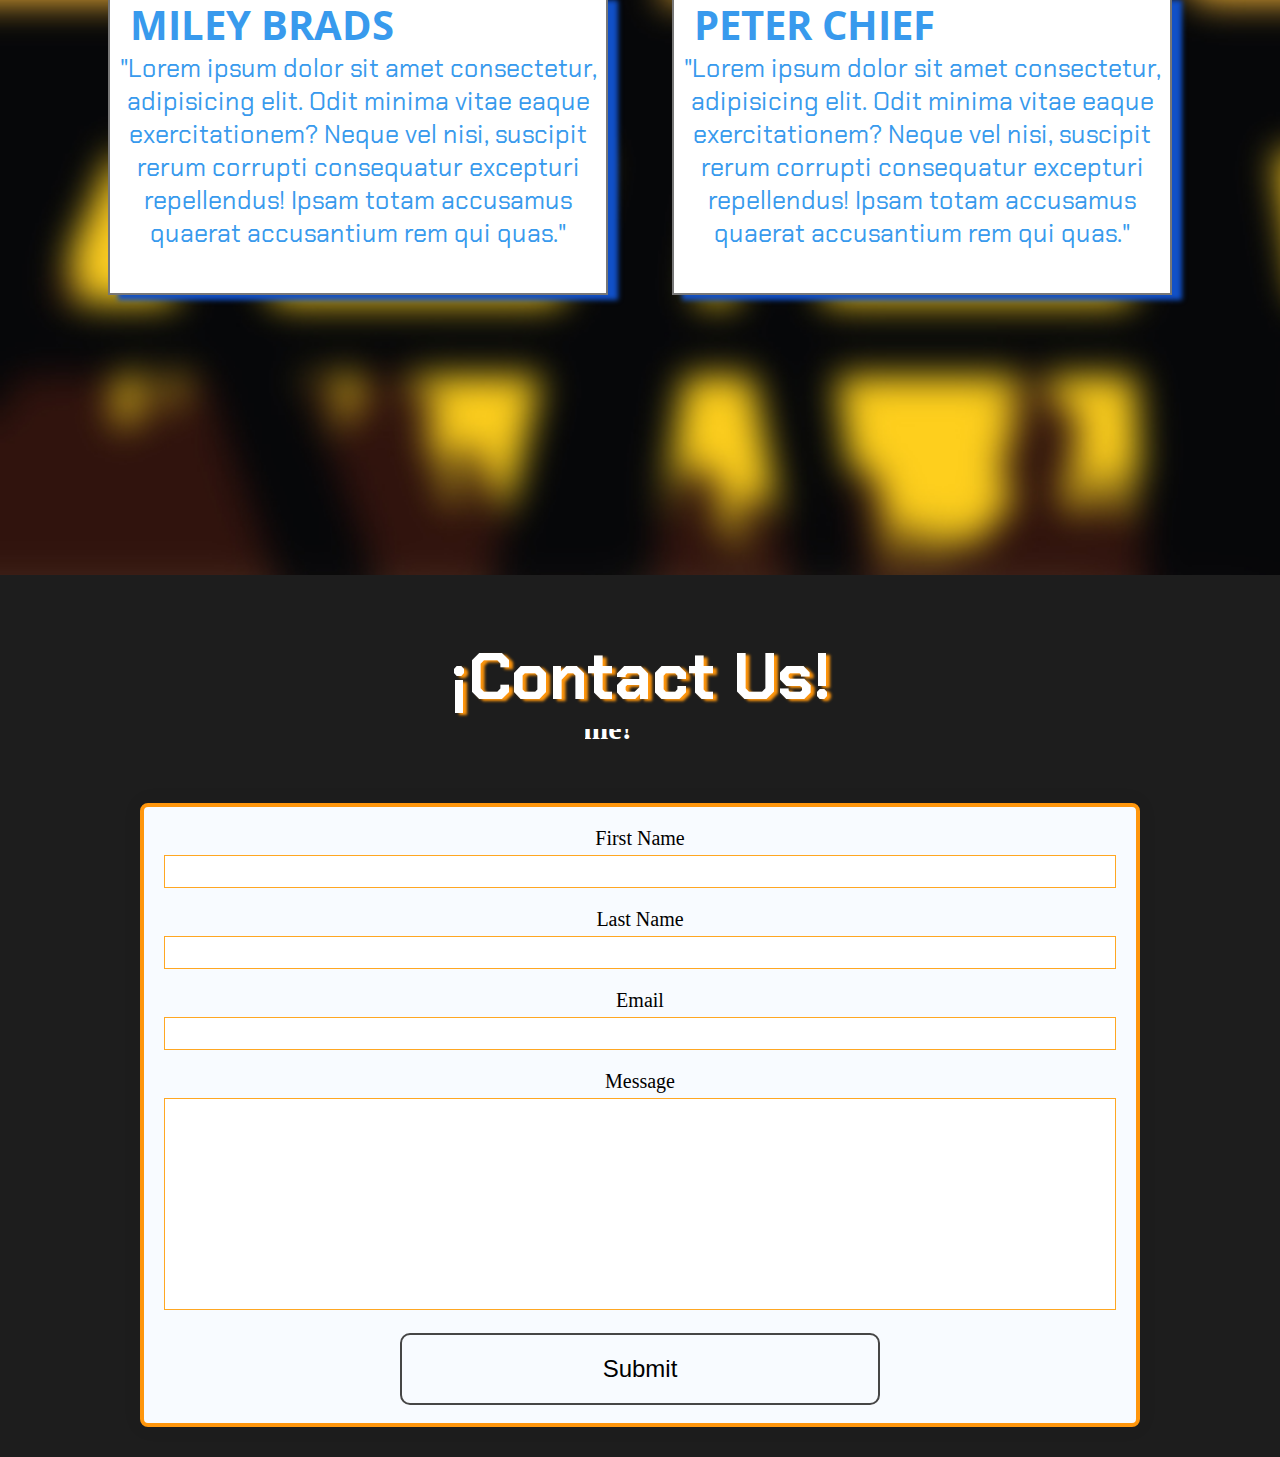
==== commit c59e0e99: "decorhome" ====
--- a/index.html
+++ b/index.html
@@ -203,7 +203,7 @@
         <!-- Testimonials ZONE -->
         <br>
         <section class="testimonials" id="test">
-            <div>
+            <div id="testimonials">
                 <h3 class="encabezado">Testimonials</h3>
                 <div class="encast"></div>
             </div>
--- a/styles.css
+++ b/styles.css
@@ -122,6 +122,536 @@
     display: none;
 }
 
+/*-------------------------------HOME CON SLIDER------------------------------*/
+
+.slider {
+    border-top: 7px solid black;
+    border-bottom: 7px solid black;
+    width: 100%;
+    margin: auto;
+    height: 320px;
+    overflow: hidden;
+}
+
+.slider ul {
+    padding: 0;
+    display: flex;
+    width: 400%;
+    animation: slider 18s infinite alternate;
+    animation-timing-function: linear;
+    /* animation-duration: 7s; */
+
+}
+
+.slider li {
+    width: 100%;
+    list-style: none;
+}
+
+.slider li img {
+    height: 500px;
+    width: 100%;
+    object-fit: cover;
+}
+
+@keyframes slider {
+    0% {
+        margin-left: 0;
+    }
+
+    15% {
+        margin-left: 0%;
+    }
+
+    30% {
+        margin-left: -100%;
+    }
+
+    45% {
+        margin-left: -100%;
+    }
+
+    60% {
+        margin-left: -200%;
+    }
+
+    75% {
+        margin-left: -200%;
+    }
+
+    90% {
+        margin-left: -300%;
+    }
+
+    100% {
+        margin-left: -300%;
+    }
+}
+
+/*-------------------------------- EFFECT PORTFOLIO ------------------------- */
+
+#portfolio {
+    background-image: url(img/prueba.png);
+    background-repeat: no-repeat;
+    /* background-attachment: fixed; */
+    width: 100%;
+    background-size: cover;
+    padding-bottom: 50px;
+
+}
+
+#projects1 {
+    font-family: 'Chakra Petch', sans-serif;
+    font-size: 100px;
+    text-align: center;
+    color: #ffffff;
+    text-shadow: 4px 2px 3px rgb(17, 80, 199);
+}
+
+.projects {
+
+    /* font-family: 'Fraunces', serif; */
+    /* font-family: 'Shizuru', cursive; */
+    /* font-family: 'Open Sans', sans-serif; */
+
+
+    font-size: 50px;
+    text-align: center;
+    color: #f8fbff;
+    padding: 50px;
+    font-size: 70px;
+    text-align: center;
+    color: #ffffff;
+    text-shadow: 4px 2px 3px rgb(17, 80, 199);
+
+}
+
+.cuadrado {
+    display: flex;
+    flex-direction: row;
+    flex-wrap: wrap;
+    justify-content: space-between;
+    /* width: 100%; */
+
+}
+
+.imagis {
+
+    display: block;
+    margin-left: auto;
+    margin-right: auto;
+    /* width: 50%; */
+
+
+
+
+
+    /* width: 100%; */
+    /* vertical-align: top;
+      border-radius: 3px; */
+
+    /* width: 90%; */
+    max-width: 1000px;
+    margin: auto;
+    overflow: hidden;
+
+    width: 100%;
+    height: 100%;
+    object-fit: cover;
+
+
+
+    /* class thumb */
+    /* 
+      width: 100%;
+      margin-bottom: 10px;
+      border-color: #ff000d;
+      border-style: solid;
+  } */
+}
+
+.container {
+    text-align: center;
+}
+
+
+
+.container .imagenes .imagis .cuadrado .saiz {
+    /* width: 23%; */
+    margin-bottom: 40px;
+}
+
+
+
+.thumb {
+
+    /* width: 100%; */
+    /* margin-bottom: 10px; */
+    width: 100%;
+    height: 100%;
+    object-fit: cover;
+    border: 3px solid #fff;
+    border-style: solid;
+}
+
+.imagenes {
+    margin-top: 70px;
+    margin: 0px auto;
+}
+
+.imagen {
+
+    Width: 100%;
+    Height: 100%;
+    Object-fit: cover;
+}
+
+
+/* TESTIMONIALS  */
+
+.testimonials {
+    margin-top: 100px;
+    margin-bottom: 230px;
+}
+
+.contenedor-testimonio {
+
+    /* padding: 500px;
+      padding-top: 100px; */
+    display: flex;
+    justify-content: center;
+    flex-wrap: wrap;
+    gap: 2rem;
+    color: rgb(33, 124, 160);
+    width: 100%;
+    /* overflow: hidden; */
+}
+
+.encabezado {
+    /* font-family: 'Teko', sans-serif; */
+    font-family: 'Chakra Petch', sans-serif;
+    font-size: 100px;
+    text-align: center;
+    color: #ffffff;
+    text-shadow: 4px 2px 3px rgb(17, 80, 199);
+}
+
+/* .encast {
+    align-items: center;
+    text-align: center;
+    height: 100px;
+    width: 100px;
+    opacity: 60%;
+    background-color: #000000;
+  
+  } */
+
+
+.font {
+    font-family: 'Open Sans', sans-serif;
+    /* font-size: 25px; */
+    text-align: center;
+    text-decoration-color: #000000;
+}
+
+
+.testimonials {
+    text-align: center;
+}
+
+.testimonio {
+    border: 2px solid rgb(31, 31, 31);
+    display: flex;
+    flex-direction: column;
+    background-color: #ffffff;
+    height: 300px;
+    width: 500px;
+    border-color: rgb(119, 119, 119);
+    overflow: scroll;
+    /* box-shadow: 10px 5px 5px red; */
+}
+
+.shadow {
+    box-shadow: 10px 5px 5px rgb(17, 80, 199);
+
+}
+
+.monials {
+    font-family: 'Open Sans', sans-serif;
+    font-size: 40px;
+    text-align: left;
+    padding-left: 20px;
+    color: rgb(56 154 237);
+}
+
+.testimonio p {
+    font-size: 25px;
+    color: rgb(56 154 237);
+    font-family: 'Chakra Petch', sans-serif;
+
+}
+
+
+/*                   CONTACTOOOOOOOOOOOOOOOOOOOOOOOOOOOOOOOOOOOOOOOO            */
+
+
+.contact {
+    font-family: 'Chakra Petch', sans-serif;
+    font-size: 100px;
+    text-align: center;
+    color: #ffffff;
+    text-shadow: 4px 2px 3px rgb(255, 150, 12);
+}
+
+
+/*                                       FORMULARIO                           */
+
+body {
+    font-family: 'Montserrat';
+}
+
+.formulario {
+    display: flex;
+    flex-direction: column;
+    align-items: center;
+    text-align: center;
+}
+
+.contenedor1 {
+    display: flex;
+}
+
+.contact {
+    margin-top: 60px;
+    margin-bottom: 10px;
+    font-size: 65px;
+    text-align: center;
+    color: #fff;
+}
+
+.datos {
+    font-weight: bolder;
+    margin-left: 70px;
+    font-size: 30px;
+    color: #fff;
+    display: flex;
+    justify-content: center;
+}
+
+/*EFECTO GMAIL*/
+ul {
+    list-style: none;
+}
+
+a {
+    color: inherit;
+    text-decoration: none;
+}
+
+hr {
+    border-color: var(--hr-color);
+    margin: 20px 0;
+}
+
+.numero {
+    margin-top: 10px;
+}
+
+.menu-datos {
+    display: flex;
+    justify-content: center;
+    /* width: 100px; */
+}
+
+.menu-datos li {
+    margin-right: 70px;
+    display: flex;
+    flex-direction: column;
+    width: 50%;
+
+}
+
+.menu-datos a {
+    position: relative;
+    display: block;
+    overflow: hidden;
+}
+
+.menu-datos a span {
+    transition: transform 0.2s ease-out;
+}
+
+.menu-datos a span:first-child {
+    display: inline-block;
+    padding: 10px;
+}
+
+.menu-datos a span:last-child {
+    position: absolute;
+    top: 0;
+    right: 0;
+    bottom: 0;
+    left: 0;
+    display: flex;
+    align-items: center;
+    justify-content: center;
+    transform: translateY(-100%);
+
+}
+
+.menu-datos i {
+    font-size: 30px;
+}
+
+.menu-datos a:hover span:first-child {
+    transform: translateY(100%);
+}
+
+.menu-datos a:hover span:last-child,
+.menu-datos[data-animation] a:hover span:last-child {
+    transform: none;
+    /* transform: translateX(100%); */
+}
+
+.menu-datos[data-animation="to-top"] a span:last-child {
+    transform: translateY(100%);
+}
+
+.menu-datos[data-animation="to-top"] a:hover span:first-child {
+    transform: translateY(-100%);
+}
+
+.menu-datos[data-animation="to-right"] a span:last-child {
+    transform: translateX(-100%);
+}
+
+.menu-datos[data-animation="to-right"] a:hover span:first-child {
+    transform: translateX(100%);
+}
+
+.menu-datos[data-animation="to-left"] a span:last-child {
+    transform: translateX(100%);
+}
+
+.menu-gmail[data-animation="to-left"] a:hover span:first-child {
+    transform: translateX(-100%);
+}
+
+
+.boton {
+    display: none;
+}
+
+.seccion {
+    height: 100vh;
+    width: 100%;
+    background-color: #f8fbff;
+    display: flex;
+    align-items: center;
+    justify-content: center;
+    flex-flow: column;
+}
+
+.containerrr {
+    width: 1000px;
+    margin: 0 auto;
+    padding: 0 20px;
+    box-shadow: 0px 0px 20px #00000010;
+    background-color: #f8fbff;
+    border-radius: 8px;
+    margin-top: 40px;
+    border: 4px solid #075bc9b0;
+    border-color: rgb(255 150 12);
+}
+
+
+.form-group {
+    color: #000000;
+    width: 100%;
+    margin-top: 20px;
+    font-size: 20px;
+    font-weight: 500;
+    border-color: rgb(255 150 12);
+    ;
+}
+
+.form-group input,
+.form-group textarea {
+    width: 100%;
+    padding: 5px;
+    font-size: 18px;
+    border: 1px solid #535353;
+    margin-top: 5px;
+    border-color: rgb(255 167 34);
+}
+
+textarea {
+    resize: none;
+}
+
+.button[type="submit"] {
+    background-color: #f8fbff;
+    width: 50%;
+    border: none;
+    outline: 2px solid #464646;
+    padding: 20px;
+    font-size: 24px;
+    font-weight: 500;
+    border-radius: 8px;
+    color: black;
+    text-align: center;
+    cursor: pointer;
+    margin: 20px 220px;
+    transition: .3s ease background-color;
+}
+
+.button[type="submit"]:hover {
+    background-color: #075bc95e;
+}
+
+#status {
+    width: 90%;
+    max-width: 500px;
+    text-align: center;
+    padding: 10px;
+    margin: 0 auto;
+    border-radius: 8px;
+}
+
+#status.success {
+    background-color: rgb(211, 250, 153);
+    animation: status 4s ease forwards;
+}
+
+#status.error {
+    background-color: rgb(250, 129, 92);
+    color: white;
+    animation: status 4s ease forwards;
+}
+
+@keyframes status {
+    0% {
+        opacity: 1;
+        pointer-events: all;
+    }
+
+    90% {
+        opacity: 1;
+        pointer-events: all;
+    }
+
+    100% {
+        opacity: 0;
+        pointer-events: none;
+
+    }
+}
+
+@media screen and (max-width: 1400px) {
+    .flecha {
+        display: none;
+    }
+}
 
 @media screen and (max-width: 1150px) {
     .logo {
@@ -132,9 +662,6 @@
 /*PRIMER RESPONSIVE DEL FORMULARIO*/
 
 @media screen and (max-width: 1025px) {
-    .section-home {
-        height: 700px;
-    }
 
     .containerrr {
         max-width: 600px;
@@ -147,9 +674,6 @@
 }
 
 @media (max-width:800px) {
-    .section-home {
-        height: 500px;
-    }
 
     .h3-responsive {
         display: block;
@@ -274,17 +798,31 @@
     }
 }
 
-@media screen and (max-width:600px) {
-    .section-home {
-        height: 400px
-    }
-}
+@media screen and (max-width: 670px) {
+    #testimonials h3 {
+        font-size: 70px;
+    }
+}
+
+@media screen and (max-width: 470px) {
+    .cuadrado {
+        width: 100vw;
+        justify-content: center;
+    }
+}
+
+@media screen and (max-width: 440px) {
+    #testimonials h3 {
+        font-size: 40px;
+    }
+
+    #projects {
+        font-size: 30px;
+    }
+}
+
 
 @media screen and (max-width: 425px) {
-    .section-home {
-        height: 300px;
-    }
-
     .containerrr {
         max-width: 300px;
     }
@@ -296,11 +834,6 @@
 }
 
 @media screen and (max-width: 340px) {
-    .section-home {
-        width: 100%;
-        height: 160px;
-    }
-
     .containerrr {
         max-width: 200px;
     }
@@ -310,527 +843,4 @@
         margin-left: 20px;
     }
 
-}
-
-/*-------------------------------HOME CON SLIDER------------------------------*/
-
-.slider {
-    border-top: 7px solid black;
-    border-bottom: 7px solid black;
-    width: 100%;
-    margin: auto;
-    height: 320px;
-    overflow: hidden;
-}
-
-.slider ul {
-    padding: 0;
-    display: flex;
-    width: 400%;
-    animation: slider 12s infinite alternate;
-    animation-timing-function: linear;
-}
-
-.slider li {
-    width: 100%;
-    list-style: none;
-}
-
-.slider li img {
-    height: 500px;
-    width: 100%;
-    object-fit: cover;
-}
-
-@keyframes slider {
-    0% {
-        margin-left: 0;
-    }
-
-    20% {
-        margin-left: 0;
-    }
-
-    40% {
-        margin-left: -100%;
-    }
-
-    50% {
-        margin-left: -100%;
-    }
-
-    60% {
-        margin-left: -200%;
-    }
-
-    70% {
-        margin-left: -200%;
-    }
-
-    85% {
-        margin-left: -300%;
-    }
-
-    100% {
-        margin-left: -300%;
-    }
-}
-
-/*-------------------------------- EFFECT PORTFOLIO ------------------------- */
-
-#portfolio {
-    background-image: url(img/prueba.png);
-    background-repeat: no-repeat;
-    /* background-attachment: fixed; */
-    width: 100%;
-    background-size: cover;
-    padding-bottom: 50px;
-
-}
-
-#projects1 {
-    font-family: 'Chakra Petch', sans-serif;
-    font-size: 100px;
-    text-align: center;
-    color: #ffffff;
-    text-shadow: 4px 2px 3px rgb(17, 80, 199);
-}
-
-.projects {
-
-    /* font-family: 'Fraunces', serif; */
-    /* font-family: 'Shizuru', cursive; */
-    /* font-family: 'Open Sans', sans-serif; */
-
-
-    font-size: 50px;
-    text-align: center;
-    color: #f8fbff;
-    padding: 50px;
-    font-size: 70px;
-    text-align: center;
-    color: #ffffff;
-    text-shadow: 4px 2px 3px rgb(17, 80, 199);
-
-}
-
-.cuadrado {
-    display: flex;
-    flex-direction: row;
-    flex-wrap: wrap;
-    justify-content: space-between;
-    /* width: 100%; */
-
-}
-
-.imagis {
-
-    display: block;
-    margin-left: auto;
-    margin-right: auto;
-    /* width: 50%; */
-
-
-
-
-
-    /* width: 100%; */
-    /* vertical-align: top;
-      border-radius: 3px; */
-
-    /* width: 90%; */
-    max-width: 1000px;
-    margin: auto;
-    overflow: hidden;
-
-    width: 100%;
-    height: 100%;
-    object-fit: cover;
-
-
-
-    /* class thumb */
-    /* 
-      width: 100%;
-      margin-bottom: 10px;
-      border-color: #ff000d;
-      border-style: solid;
-  } */
-}
-
-.container {
-    text-align: center;
-}
-
-
-
-.container .imagenes .imagis .cuadrado .saiz {
-    /* width: 23%; */
-    margin-bottom: 40px;
-}
-
-
-
-.thumb {
-
-    /* width: 100%; */
-    /* margin-bottom: 10px; */
-    width: 100%;
-    height: 100%;
-    object-fit: cover;
-    border: 3px solid #fff;
-    border-style: solid;
-}
-
-.imagenes {
-    margin-top: 70px;
-    margin: 0px auto;
-}
-
-.imagen {
-
-    Width: 100%;
-    Height: 100%;
-    Object-fit: cover;
-}
-
-
-/* TESTIMONIALS  */
-
-.testimonials {
-    margin-top: 100px;
-    margin-bottom: 230px;
-}
-
-.contenedor-testimonio {
-
-    /* padding: 500px;
-      padding-top: 100px; */
-    display: flex;
-    justify-content: center;
-    flex-wrap: wrap;
-    gap: 2rem;
-    color: rgb(33, 124, 160);
-    width: 100%;
-    /* overflow: hidden; */
-}
-
-.encabezado {
-    /* font-family: 'Teko', sans-serif; */
-    font-family: 'Chakra Petch', sans-serif;
-    font-size: 100px;
-    text-align: center;
-    color: #ffffff;
-    text-shadow: 4px 2px 3px rgb(17, 80, 199);
-}
-
-/* .encast {
-    align-items: center;
-    text-align: center;
-    height: 100px;
-    width: 100px;
-    opacity: 60%;
-    background-color: #000000;
-  
-  } */
-
-
-.font {
-    font-family: 'Open Sans', sans-serif;
-    /* font-size: 25px; */
-    text-align: center;
-    text-decoration-color: #000000;
-}
-
-
-.testimonials {
-    text-align: center;
-}
-
-.testimonio {
-    border: 2px solid rgb(31, 31, 31);
-    display: flex;
-    flex-direction: column;
-    background-color: #ffffff;
-    height: 300px;
-    width: 500px;
-    border-color: rgb(119, 119, 119);
-    overflow: scroll;
-    /* box-shadow: 10px 5px 5px red; */
-}
-
-.shadow {
-    box-shadow: 10px 5px 5px rgb(17, 80, 199);
-
-}
-
-.monials {
-    font-family: 'Open Sans', sans-serif;
-    font-size: 40px;
-    text-align: left;
-    padding-left: 20px;
-    color: rgb(56 154 237);
-}
-
-.testimonio p {
-    font-size: 25px;
-    color: rgb(56 154 237);
-    font-family: 'Chakra Petch', sans-serif;
-
-}
-
-
-/*                   CONTACTOOOOOOOOOOOOOOOOOOOOOOOOOOOOOOOOOOOOOOOO            */
-
-
-.contact {
-    font-family: 'Chakra Petch', sans-serif;
-    font-size: 100px;
-    text-align: center;
-    color: #ffffff;
-    text-shadow: 4px 2px 3px rgb(255, 150, 12);
-}
-
-
-/*                                       FORMULARIO                           */
-
-body {
-    font-family: 'Montserrat';
-}
-
-.formulario {
-    display: flex;
-    flex-direction: column;
-    align-items: center;
-    text-align: center;
-}
-
-.contenedor1 {
-    display: flex;
-}
-
-.contact {
-    margin-top: 60px;
-    margin-bottom: 10px;
-    font-size: 65px;
-    text-align: center;
-    color: #fff;
-}
-
-.datos {
-    font-weight: bolder;
-    margin-left: 70px;
-    font-size: 30px;
-    color: #fff;
-    display: flex;
-    justify-content: center;
-}
-
-/*EFECTO GMAIL*/
-ul {
-    list-style: none;
-}
-
-a {
-    color: inherit;
-    text-decoration: none;
-}
-
-hr {
-    border-color: var(--hr-color);
-    margin: 20px 0;
-}
-
-.numero {
-    margin-top: 10px;
-}
-
-.menu-datos {
-    display: flex;
-    justify-content: center;
-    /* width: 100px; */
-}
-
-.menu-datos li {
-    margin-right: 70px;
-    display: flex;
-    flex-direction: column;
-    width: 150px;
-
-}
-
-.menu-datos a {
-    position: relative;
-    display: block;
-    overflow: hidden;
-}
-
-.menu-datos a span {
-    transition: transform 0.2s ease-out;
-}
-
-.menu-datos a span:first-child {
-    display: inline-block;
-    padding: 10px;
-}
-
-.menu-datos a span:last-child {
-    position: absolute;
-    top: 0;
-    right: 0;
-    bottom: 0;
-    left: 0;
-    display: flex;
-    align-items: center;
-    justify-content: center;
-    transform: translateY(-100%);
-
-}
-
-.menu-datos i {
-    font-size: 30px;
-}
-
-.menu-datos a:hover span:first-child {
-    transform: translateY(100%);
-}
-
-.menu-datos a:hover span:last-child,
-.menu-datos[data-animation] a:hover span:last-child {
-    transform: none;
-    /* transform: translateX(100%); */
-}
-
-.menu-datos[data-animation="to-top"] a span:last-child {
-    transform: translateY(100%);
-}
-
-.menu-datos[data-animation="to-top"] a:hover span:first-child {
-    transform: translateY(-100%);
-}
-
-.menu-datos[data-animation="to-right"] a span:last-child {
-    transform: translateX(-100%);
-}
-
-.menu-datos[data-animation="to-right"] a:hover span:first-child {
-    transform: translateX(100%);
-}
-
-.menu-datos[data-animation="to-left"] a span:last-child {
-    transform: translateX(100%);
-}
-
-.menu-gmail[data-animation="to-left"] a:hover span:first-child {
-    transform: translateX(-100%);
-}
-
-
-.boton {
-    display: none;
-}
-
-.seccion {
-    height: 100vh;
-    width: 100%;
-    background-color: #f8fbff;
-    display: flex;
-    align-items: center;
-    justify-content: center;
-    flex-flow: column;
-}
-
-.containerrr {
-    width: 1000px;
-    margin: 0 auto;
-    padding: 0 20px;
-    box-shadow: 0px 0px 20px #00000010;
-    background-color: #f8fbff;
-    border-radius: 8px;
-    margin-top: 40px;
-    border: 4px solid #075bc9b0;
-    border-color: rgb(255 150 12);
-}
-
-
-.form-group {
-    color: #000000;
-    width: 100%;
-    margin-top: 20px;
-    font-size: 20px;
-    font-weight: 500;
-    border-color: rgb(255 150 12);
-    ;
-}
-
-.form-group input,
-.form-group textarea {
-    width: 100%;
-    padding: 5px;
-    font-size: 18px;
-    border: 1px solid #535353;
-    margin-top: 5px;
-    border-color: rgb(255 167 34);
-}
-
-textarea {
-    resize: none;
-}
-
-.button[type="submit"] {
-    background-color: #f8fbff;
-    width: 50%;
-    border: none;
-    outline: 2px solid #464646;
-    padding: 20px;
-    font-size: 24px;
-    font-weight: 500;
-    border-radius: 8px;
-    color: black;
-    text-align: center;
-    cursor: pointer;
-    margin: 20px 220px;
-    transition: .3s ease background-color;
-}
-
-.button[type="submit"]:hover {
-    background-color: #075bc95e;
-}
-
-#status {
-    width: 90%;
-    max-width: 500px;
-    text-align: center;
-    padding: 10px;
-    margin: 0 auto;
-    border-radius: 8px;
-}
-
-#status.success {
-    background-color: rgb(211, 250, 153);
-    animation: status 4s ease forwards;
-}
-
-#status.error {
-    background-color: rgb(250, 129, 92);
-    color: white;
-    animation: status 4s ease forwards;
-}
-
-@keyframes status {
-    0% {
-        opacity: 1;
-        pointer-events: all;
-    }
-
-    90% {
-        opacity: 1;
-        pointer-events: all;
-    }
-
-    100% {
-        opacity: 0;
-        pointer-events: none;
-
-    }
 }